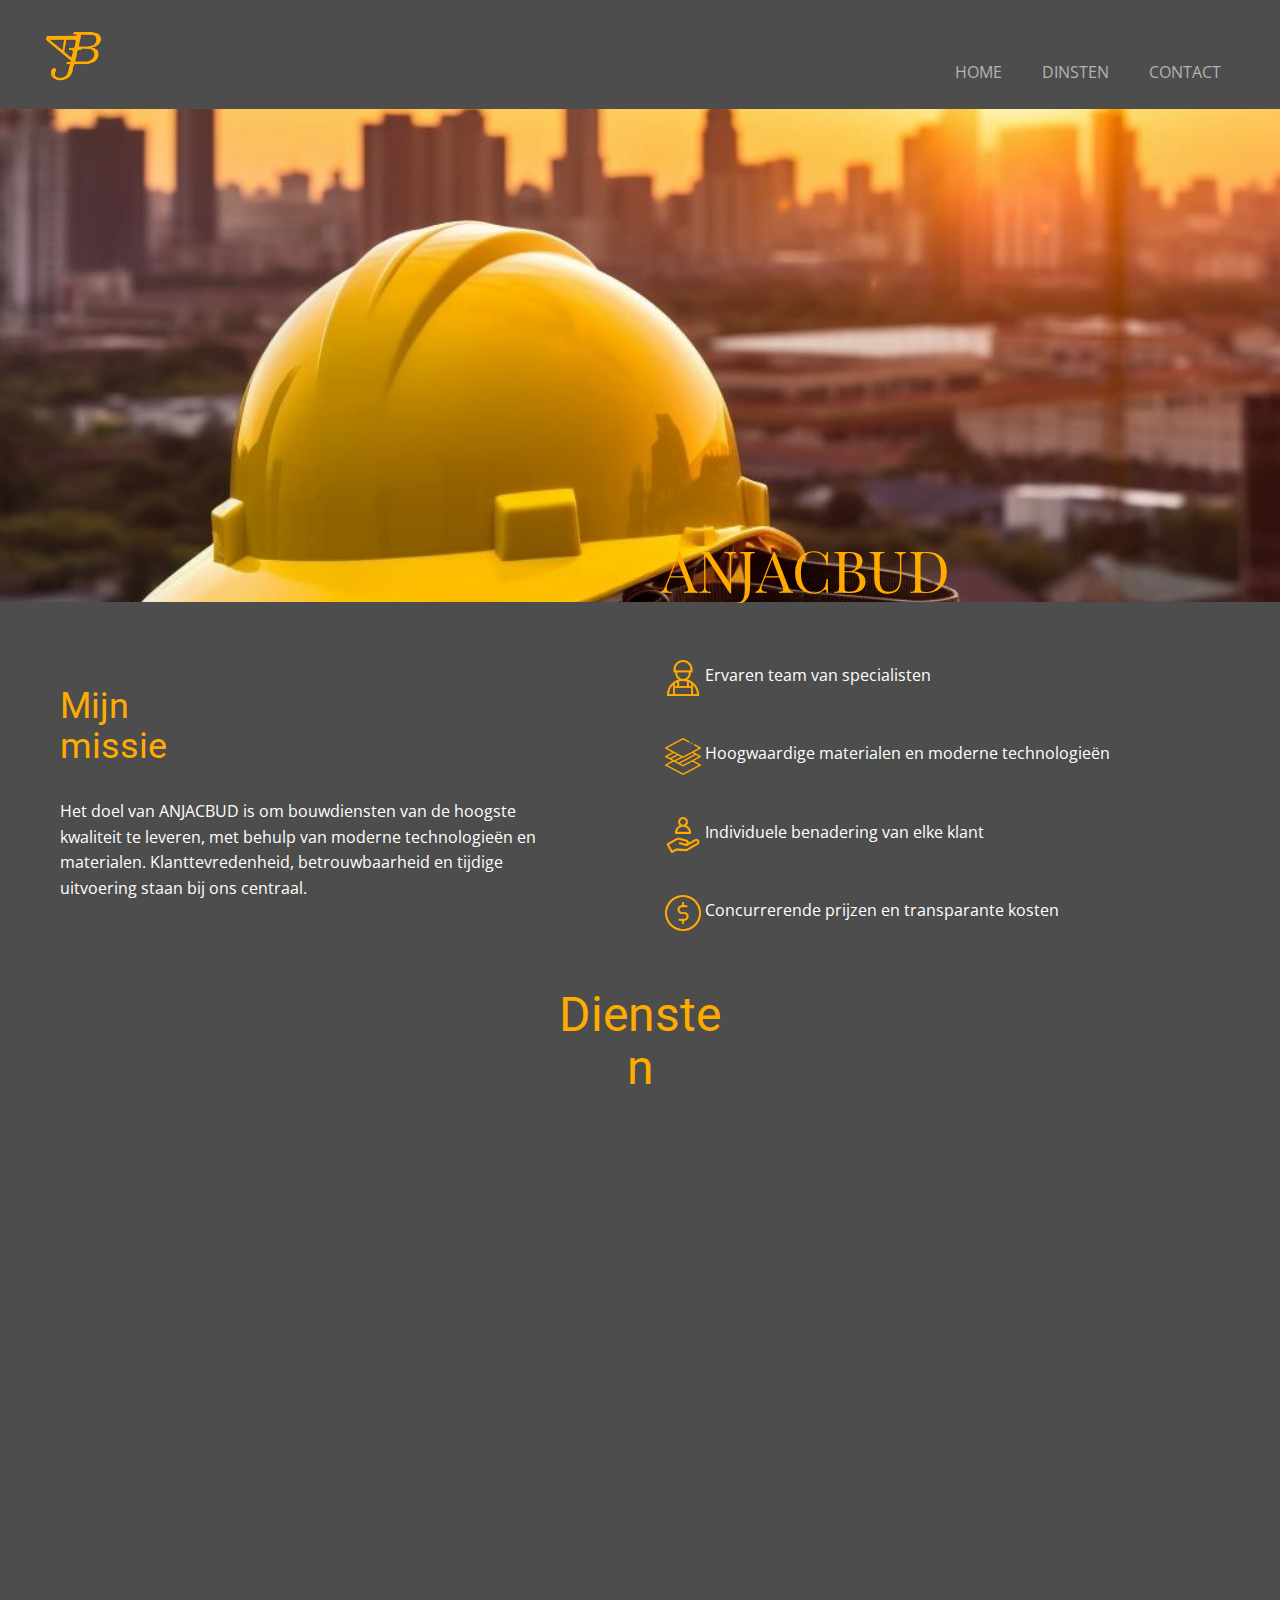
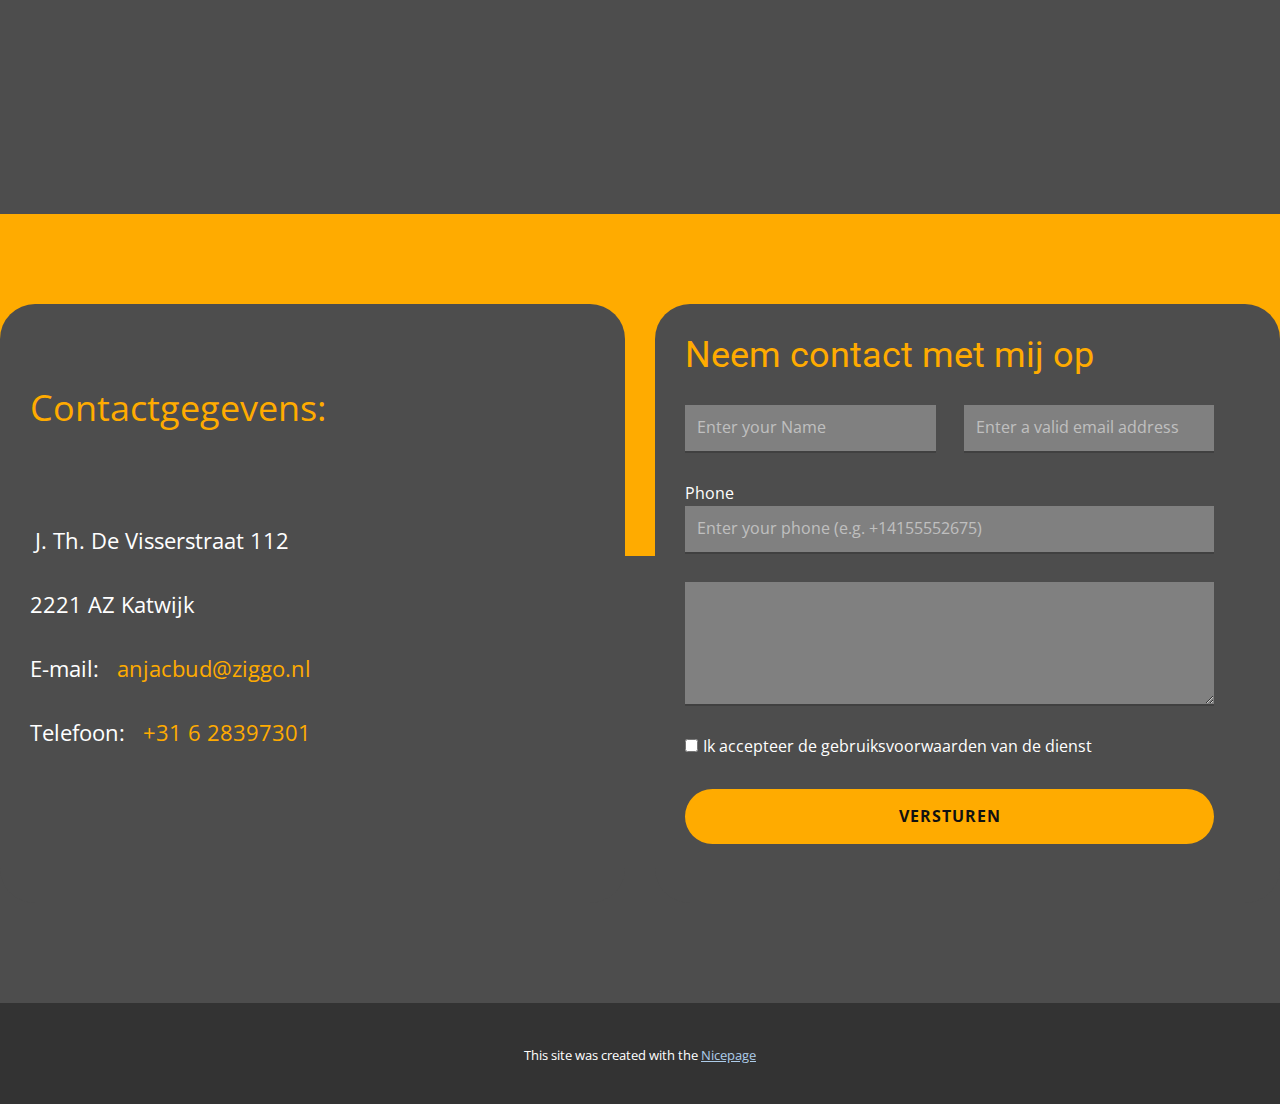
==== index.html @ 2273f3e9 "as" ====
<!DOCTYPE html>
<html style="font-size: 16px;" lang="pl"><head>
    <meta name="viewport" content="width=device-width, initial-scale=1.0">
    <meta charset="utf-8">
    <meta name="keywords" content="Usługi dekarskie wysokiej jakości, Co robimy, Nasze usługi">
    <meta name="description" content="">
    <title>ANJACBUD</title>
    <link rel="stylesheet" href="nicepage.css" media="screen">
<link rel="stylesheet" href="index.css" media="screen">
    <script class="u-script" type="text/javascript" src="jquery.js" defer=""></script>
    <script class="u-script" type="text/javascript" src="nicepage.js" defer=""></script>
    <meta name="generator" content="Nicepage 7.3.1, nicepage.com">
    <meta name="referrer" content="origin">
    
    
    
    
    
    
    <link id="u-theme-google-font" rel="stylesheet" href="https://fonts.googleapis.com/css?family=Roboto:100,100i,300,300i,400,400i,500,500i,700,700i,900,900i|Open+Sans:300,300i,400,400i,500,500i,600,600i,700,700i,800,800i">
    <link id="u-page-google-font" rel="stylesheet" href="https://fonts.googleapis.com/css?family=Playfair+Display:400,400i,500,500i,600,600i,700,700i,800,800i,900,900i">
    <script type="application/ld+json">{
		"@context": "http://schema.org",
		"@type": "Organization",
		"name": "",
		"logo": "images/logo.png"
}</script>
    <meta name="theme-color" content="#478ac9">
    <meta property="og:title" content="ANJACBUD">
    <meta property="og:type" content="website">
  <meta data-intl-tel-input-cdn-path="intlTelInput/"></head>
  <body data-home-page="ANJACBUD.html" data-home-page-title="ANJACBUD" data-path-to-root="./" data-include-products="false" class="u-body u-xl-mode" data-lang="pl"><header class="u-clearfix u-grey-70 u-header u-sticky-fe91 u-header" id="header"><div class="u-clearfix u-sheet u-valign-middle u-sheet-1">
        <a href="#" class="u-image u-logo u-image-1" data-image-width="3000" data-image-height="3000">
          <img src="images/logo.png" class="u-logo-image u-logo-image-1">
        </a>
        <nav class="u-menu u-menu-one-level u-offcanvas u-menu-1">
          <div class="menu-collapse" style="font-size: 1rem; letter-spacing: 0px;">
            <a class="u-button-style u-custom-left-right-menu-spacing u-custom-padding-bottom u-custom-text-color u-custom-text-hover-color u-custom-top-bottom-menu-spacing u-hamburger-link u-nav-link u-text-active-palette-1-base u-text-hover-palette-2-base" href="#">
              <svg class="u-svg-link" viewBox="0 0 24 24"><use xlink:href="#menu-hamburger"></use></svg>
              <svg class="u-svg-content" version="1.1" id="menu-hamburger" viewBox="0 0 16 16" x="0px" y="0px" xmlns:xlink="http://www.w3.org/1999/xlink" xmlns="http://www.w3.org/2000/svg"><g><rect y="1" width="16" height="2"></rect><rect y="7" width="16" height="2"></rect><rect y="13" width="16" height="2"></rect>
</g></svg>
            </a>
          </div>
          <div class="u-custom-menu u-nav-container">
            <ul class="u-nav u-unstyled u-nav-1"><li class="u-nav-item"><a class="u-button-style u-nav-link u-text-active-palette-1-base u-text-grey-30 u-text-hover-custom-color-3" href="./#carousel_fb2a" data-page-id="238719255" style="padding: 10px 20px;">HOME</a>
</li><li class="u-nav-item"><a class="u-button-style u-nav-link u-text-active-palette-1-base u-text-grey-30 u-text-hover-custom-color-3" href="./#sec-175a" data-page-id="238719255" style="padding: 10px 20px;">DINSTEN</a>
</li><li class="u-nav-item"><a class="u-button-style u-nav-link u-text-active-palette-1-base u-text-grey-30 u-text-hover-custom-color-3" href="./#sec-b103" data-page-id="238719255" style="padding: 10px 20px;">CONTACT</a>
</li></ul>
          </div>
          <div class="u-custom-menu u-nav-container-collapse">
            <div class="u-black u-container-style u-inner-container-layout u-opacity u-opacity-95 u-sidenav">
              <div class="u-inner-container-layout u-sidenav-overflow">
                <div class="u-menu-close"></div>
                <ul class="u-align-center u-nav u-popupmenu-items u-unstyled u-nav-2"><li class="u-nav-item"><a class="u-button-style u-nav-link" href="./#carousel_fb2a" data-page-id="238719255">HOME</a>
</li><li class="u-nav-item"><a class="u-button-style u-nav-link" href="./#sec-175a" data-page-id="238719255">DINSTEN</a>
</li><li class="u-nav-item"><a class="u-button-style u-nav-link" href="./#sec-b103" data-page-id="238719255">CONTACT</a>
</li></ul>
              </div>
            </div>
            <div class="u-black u-menu-overlay u-opacity u-opacity-70"></div>
          </div>
        </nav>
      </div></header>
    <section class="u-clearfix u-grey-70 u-section-1" id="carousel_fb2a">
      <img class="u-expanded-width u-image u-image-1" src="images/zroznicowane-budownictwo-grafika.jpg" data-image-width="1024" data-image-height="769">
      <h2 class="u-align-center u-custom-font u-font-playfair-display u-text u-text-custom-color-3 u-text-1"> &nbsp; &nbsp; &nbsp; &nbsp; &nbsp; &nbsp; &nbsp; &nbsp; &nbsp; ANJACBUD</h2>
    </section>
    <section class="u-clearfix u-container-align-center u-section-2" id="block-1">
      <div class="data-layout-selected u-clearfix u-expanded-width u-gutter-0 u-layout-wrap u-layout-wrap-1">
        <div class="u-layout" style="">
          <div class="u-layout-row" style="">
            <div class="u-align-left u-container-align-left u-container-style u-layout-cell u-left-cell u-shading u-size-30 u-size-xs-60 u-layout-cell-1" src="" data-image-width="1080" data-image-height="1080">
              <div class="u-container-layout u-container-layout-1" src="">
                <h2 class="u-align-left u-text u-text-custom-color-3 u-text-1"> Mijn missie</h2>
                <p class="u-align-left u-text u-text-2"> Het doel van ANJACBUD is om bouwdiensten van de hoogste kwaliteit te 
leveren, met behulp van moderne technologieën en materialen. 
Klanttevredenheid, betrouwbaarheid en tijdige uitvoering staan bij ons 
centraal.</p>
              </div>
            </div>
            <div class="u-align-left u-container-style u-grey-70 u-layout-cell u-right-cell u-size-30 u-size-xs-60 u-layout-cell-2">
              <div class="u-container-layout u-container-layout-2">
                <p class="u-text u-text-default u-text-3">
                  <span class="u-file-icon u-icon u-text-custom-color-3 u-icon-1"><img src="images/2551773-bd608d0e.png" alt=""></span>&nbsp;​Ervaren team van specialisten
                </p>
                <p class="u-text u-text-4">
                  <span class="u-file-icon u-icon u-text-custom-color-3 u-icon-2"><img src="images/2708071-45fb0683.png" alt=""></span>&nbsp;​​Hoogwaardige materialen en moderne technologieën
                </p>
                <p class="u-text u-text-5">
                  <span class="u-file-icon u-icon u-text-custom-color-3 u-icon-3"><img src="images/2583122-621d6e26.png" alt=""></span>&nbsp;​​​Individuele benadering van elke klant
                </p>
                <p class="u-text u-text-6">
                  <span class="u-file-icon u-icon u-text-custom-color-3 u-icon-4"><img src="images/985698-8787b1f6.png" alt=""></span>&nbsp;​​​Concurrerende prijzen en transparante kosten
                </p>
              </div>
            </div>
          </div>
        </div>
      </div>
    </section>
    <section class="u-align-center u-clearfix u-container-align-center u-grey-70 u-section-3" id="sec-175a">
      <div class="u-clearfix u-sheet u-sheet-1">
        <h2 class="u-align-center u-text u-text-custom-color-3 u-text-1">Diensten</h2>
        <div class="u-expanded-width u-list u-list-1">
          <div class="u-repeater u-repeater-1">
            <div class="u-container-style u-image u-image-round u-list-item u-radius u-repeater-item u-shading u-image-1" data-image-width="1280" data-image-height="848" data-animation-name="customAnimationIn" data-animation-duration="1500" data-animation-delay="500">
              <div class="u-container-layout u-similar-container u-valign-bottom u-container-layout-1">
                <h5 class="u-align-center u-text u-text-body-alt-color u-text-2"> Renovatie en restauratie</h5>
              </div>
            </div>
            <div class="u-container-style u-image u-image-round u-list-item u-radius u-repeater-item u-shading u-shape-rectangle u-image-2" data-image-width="1280" data-image-height="853" data-animation-name="customAnimationIn" data-animation-duration="1500" data-animation-delay="500">
              <div class="u-container-layout u-similar-container u-valign-bottom u-container-layout-2">
                <h5 class="u-align-center u-text u-text-body-alt-color u-text-3">Elektra </h5>
              </div>
            </div>
            <div class="u-container-style u-image u-image-round u-list-item u-radius u-repeater-item u-shading u-shape-rectangle u-image-3" data-image-width="1280" data-image-height="853" data-animation-name="customAnimationIn" data-animation-duration="1500" data-animation-delay="500">
              <div class="u-container-layout u-similar-container u-valign-bottom u-container-layout-3">
                <h5 class="u-align-center u-text u-text-body-alt-color u-text-4"> Loodgieterswerk</h5>
              </div>
            </div>
            <div class="u-container-style u-image u-image-round u-list-item u-radius u-repeater-item u-shading u-shape-rectangle u-image-4" data-image-width="740" data-image-height="1110" data-animation-name="customAnimationIn" data-animation-duration="1500" data-animation-delay="500">
              <div class="u-container-layout u-similar-container u-valign-bottom u-container-layout-4">
                <h5 class="u-align-center u-text u-text-body-alt-color u-text-5">Dakwerken</h5>
              </div>
            </div>
            <div class="u-container-style u-image u-image-round u-list-item u-radius u-repeater-item u-shading u-shape-rectangle u-image-5" data-image-width="1280" data-image-height="853" data-animation-name="customAnimationIn" data-animation-duration="1500" data-animation-delay="500">
              <div class="u-container-layout u-similar-container u-valign-bottom u-container-layout-5">
                <h5 class="u-align-center u-text u-text-body-alt-color u-text-6">Interieurafwerking </h5>
              </div>
            </div>
            <div class="u-container-style u-image u-image-round u-list-item u-radius u-repeater-item u-shading u-shape-rectangle u-image-6" data-image-width="1280" data-image-height="720" data-animation-name="customAnimationIn" data-animation-duration="1500" data-animation-delay="500">
              <div class="u-container-layout u-similar-container u-valign-bottom u-container-layout-6">
                <h5 class="u-align-center u-text u-text-body-alt-color u-text-7"> Meubelmontage<br>
                </h5>
              </div>
            </div>
            <div class="u-container-style u-image u-image-round u-list-item u-radius u-repeater-item u-shading u-shape-rectangle u-image-7" data-image-width="1280" data-image-height="1242" data-animation-name="customAnimationIn" data-animation-duration="1500" data-animation-delay="500">
              <div class="u-container-layout u-similar-container u-valign-bottom u-container-layout-7">
                <h5 class="u-align-center u-text u-text-body-alt-color u-text-8">Schilderwerk<br>
                </h5>
              </div>
            </div>
            <div class="u-container-style u-image u-image-round u-list-item u-radius u-repeater-item u-shading u-shape-rectangle u-image-8" data-image-width="1280" data-image-height="852" data-animation-name="customAnimationIn" data-animation-duration="1500" data-animation-delay="500">
              <div class="u-container-layout u-similar-container u-valign-bottom u-container-layout-8">
                <h5 class="u-align-center u-text u-text-body-alt-color u-text-9">Vloeren leggen</h5>
              </div>
            </div>
          </div>
        </div>
      </div>
    </section>
    <section class="u-clearfix u-grey-70 u-section-4" id="sec-b103" data-image-width="1500" data-image-height="1071">
      <div class="u-custom-color-3 u-expanded-width u-radius u-shape u-shape-round u-shape-1"></div>
      <div class="data-layout-selected u-clearfix u-expanded-width u-gutter-30 u-layout-wrap u-layout-wrap-1">
        <div class="u-layout">
          <div class="u-layout-row">
            <div class="u-align-left u-container-align-left u-container-style u-grey-70 u-layout-cell u-radius u-shape-round u-size-30 u-layout-cell-1">
              <div class="u-container-layout u-valign-bottom u-container-layout-1">
                <div class="u-expanded-width u-layout-grid u-list u-list-1">
                  <div class="u-repeater u-repeater-1">
                    <div class="u-container-align-left u-container-style u-list-item u-repeater-item">
                      <div class="u-container-layout u-similar-container u-container-layout-2">
                        <p class="u-align-left u-text u-text-default u-text-1">
                          <span style="font-size: 2.25rem;" class="u-text-custom-color-3">Contactgegevens:</span>
                          <br>
                          <br>
                          <br>
                          <br>&nbsp;<span style="font-size: 1.375rem;">J. Th. De Visserstraat 112</span>
                          <br>
                          <br>
                          <span style="font-size: 1.375rem;">2221 AZ Katwijk<br>
                          </span>
                          <br>
                          <span style="font-size: 1.375rem;">E-mail:&nbsp; &nbsp;<a href="mailto:anjacbud@ziggo.nl" class="u-active-none u-border-none u-btn u-button-link u-button-style u-hover-none u-none u-text-custom-color-3 u-btn-1">anjacbud@ziggo.nl</a>
                            <br>
                          </span>
                          <br>
                          <span style="font-size: 1.375rem;">Telefoon:&nbsp; &nbsp;<a href="tel:+31628397301" class="u-active-none u-border-none u-btn u-button-link u-button-style u-hover-none u-none u-text-custom-color-3 u-btn-2">+31 6 28397301</a>
                          </span>
                        </p>
                      </div>
                    </div>
                  </div>
                </div>
              </div>
            </div>
            <div class="u-align-center u-container-align-center u-container-style u-grey-70 u-layout-cell u-radius u-shape-round u-size-30 u-layout-cell-2">
              <div class="u-container-layout u-valign-top u-container-layout-3">
                <div class="u-align-left u-form u-form-1">
                  <form action="https://forms.nicepagesrv.com/v2/form/process" class="u-clearfix u-form-spacing-28 u-form-vertical u-inner-form" style="padding: 0px;" source="email" name="form">
                    <h3 class="u-form-group u-form-text u-text u-text-custom-color-3 u-text-2">Neem contact met mij op<br>
                    </h3>
                    <div class="u-form-group u-form-name u-form-partition-factor-2">
                      <label for="name-5a14" class="u-form-control-hidden u-label">Name</label>
                      <input type="text" placeholder="Enter your Name" id="name-5a14" name="name" class="u-border-2 u-border-grey-75 u-border-no-left u-border-no-right u-border-no-top u-grey-50 u-input u-input-rectangle" required="">
                    </div>
                    <div class="u-form-email u-form-group u-form-partition-factor-2">
                      <label for="email-5a14" class="u-form-control-hidden u-label">Email</label>
                      <input type="email" placeholder="Enter a valid email address" id="email-5a14" name="email" class="u-border-2 u-border-grey-75 u-border-no-left u-border-no-right u-border-no-top u-grey-50 u-input u-input-rectangle" required="">
                    </div>
                    <div class="u-form-group u-form-phone u-form-group-4">
                      <label for="phone-838e" class="u-label">Phone</label>
                      <input type="tel" pattern="\+?\d{0,3}[\s\(\-]?([0-9]{2,3})[\s\)\-]?([\s\-]?)([0-9]{3})[\s\-]?([0-9]{2})[\s\-]?([0-9]{2})" placeholder="Enter your phone (e.g. +14155552675)" id="phone-838e" name="phone" class="u-border-2 u-border-grey-75 u-border-no-left u-border-no-right u-border-no-top u-grey-50 u-input u-input-rectangle" required="">
                    </div>
                    <div class="u-form-group u-form-message">
                      <label for="message-5a14" class="u-form-control-hidden u-label">Message</label>
                      <textarea placeholder="" rows="4" cols="50" id="message-5a14" name="message" class="u-border-2 u-border-grey-75 u-border-no-left u-border-no-right u-border-no-top u-grey-50 u-input u-input-rectangle" required=""></textarea>
                    </div>
                    <div class="u-form-agree u-form-group">
                      <label class="u-block-cec7-45 u-field-label" style=""></label>
                      <input type="checkbox" id="agree-5f06" name="agree" class="u-agree-checkbox u-field-input" required="">
                      <label for="agree-5f06" class="u-agree-label u-field-label"> Ik accepteer de gebruiksvoorwaarden van de dienst</label>
                    </div>
                    <div class="u-align-left u-form-group u-form-submit">
                      <a href="#" class="u-active-black u-border-none u-btn u-btn-round u-btn-submit u-button-style u-custom-color-3 u-hover-black u-radius-50 u-btn-3">VERSTUREN</a>
                      <input type="submit" value="submit" class="u-form-control-hidden">
                    </div>
                    <div class="u-form-send-message u-form-send-success"> Thank you! Your message has been sent. </div>
                    <div class="u-form-send-error u-form-send-message"> Unable to send your message. Please fix errors then try again. </div>
                    <input type="hidden" value="" name="recaptchaResponse">
                    <input type="hidden" name="formServices" value="780dc9bf-46a3-271b-ef48-1242c1e20883">
                  </form>
                </div>
              </div>
            </div>
          </div>
        </div>
      </div>
    </section>
    
    
    
    
    <section class="u-backlink u-clearfix u-grey-80">
      <p class="u-text">
        <span>This site was created with the </span>
        <a class="u-link" href="https://nicepage.com/" target="_blank" rel="nofollow">
          <span>Nicepage</span>
        </a>
      </p>
    </section>
  
</body></html>
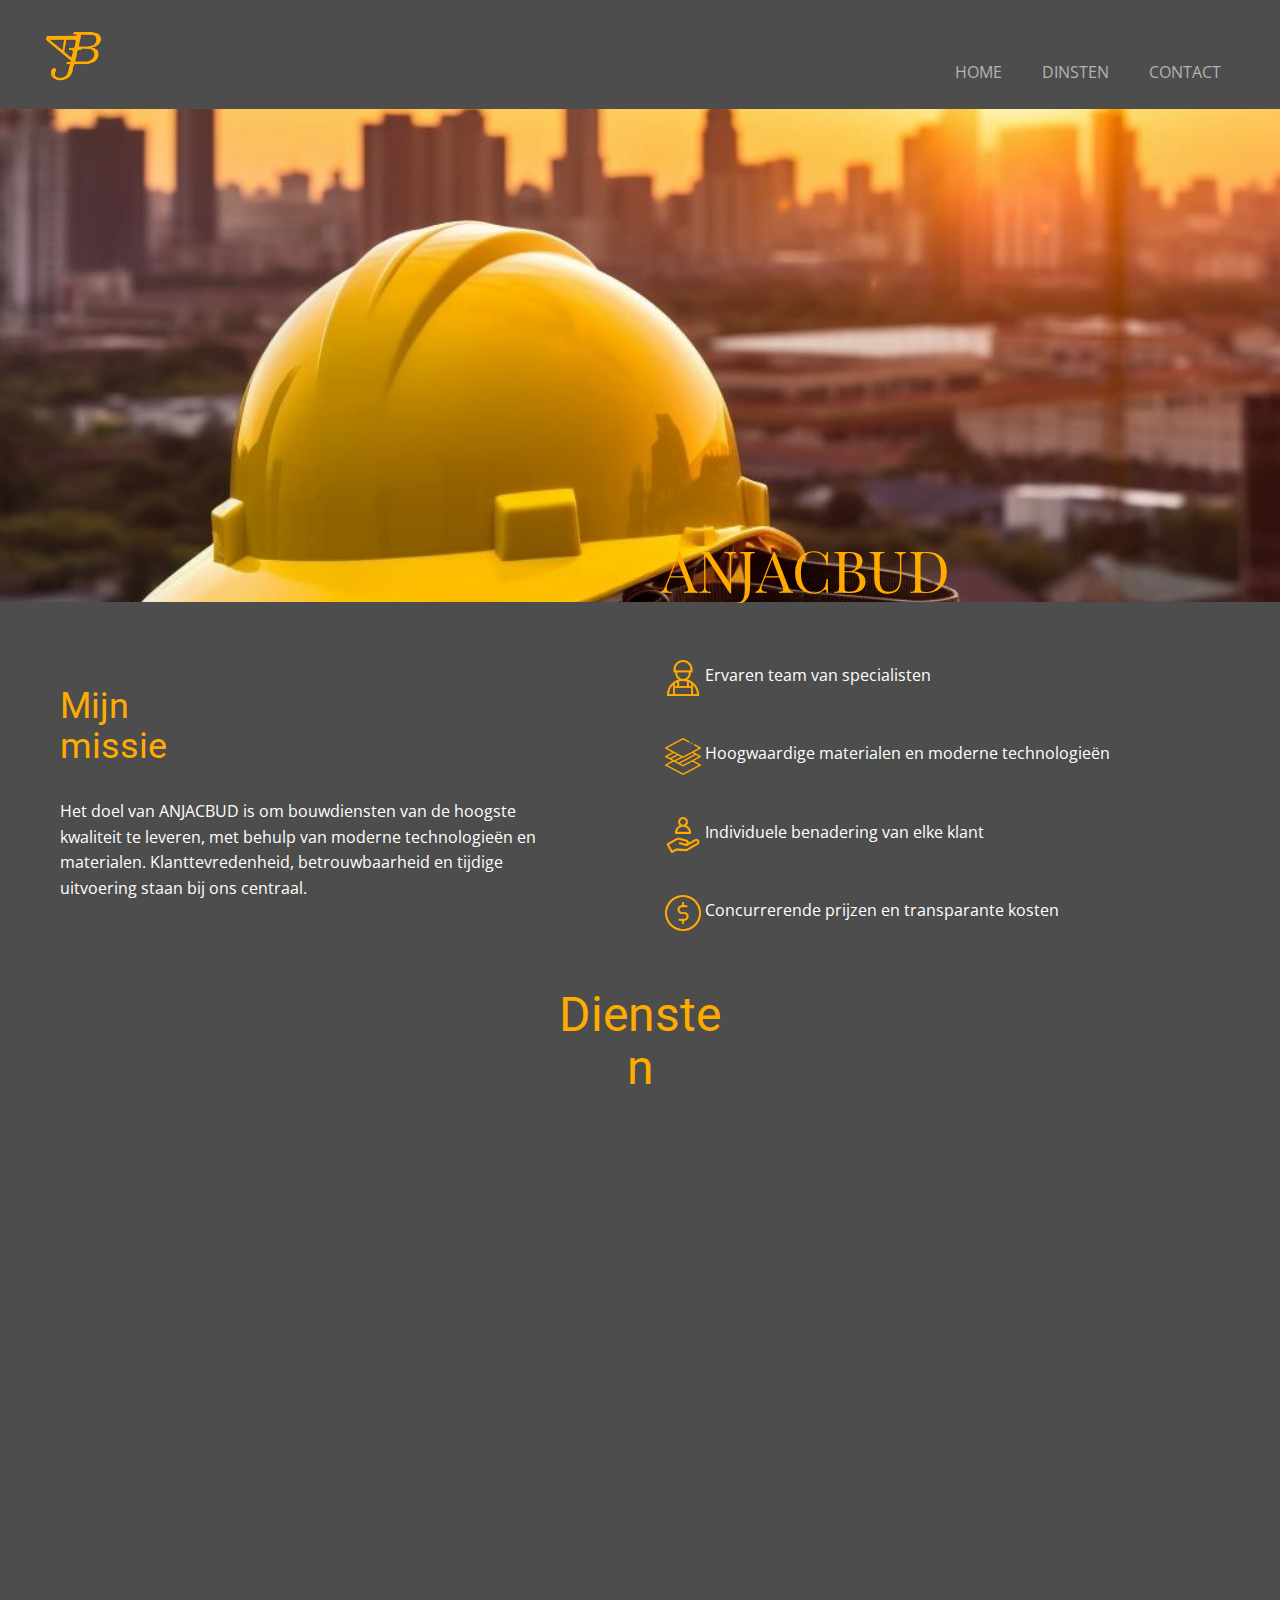
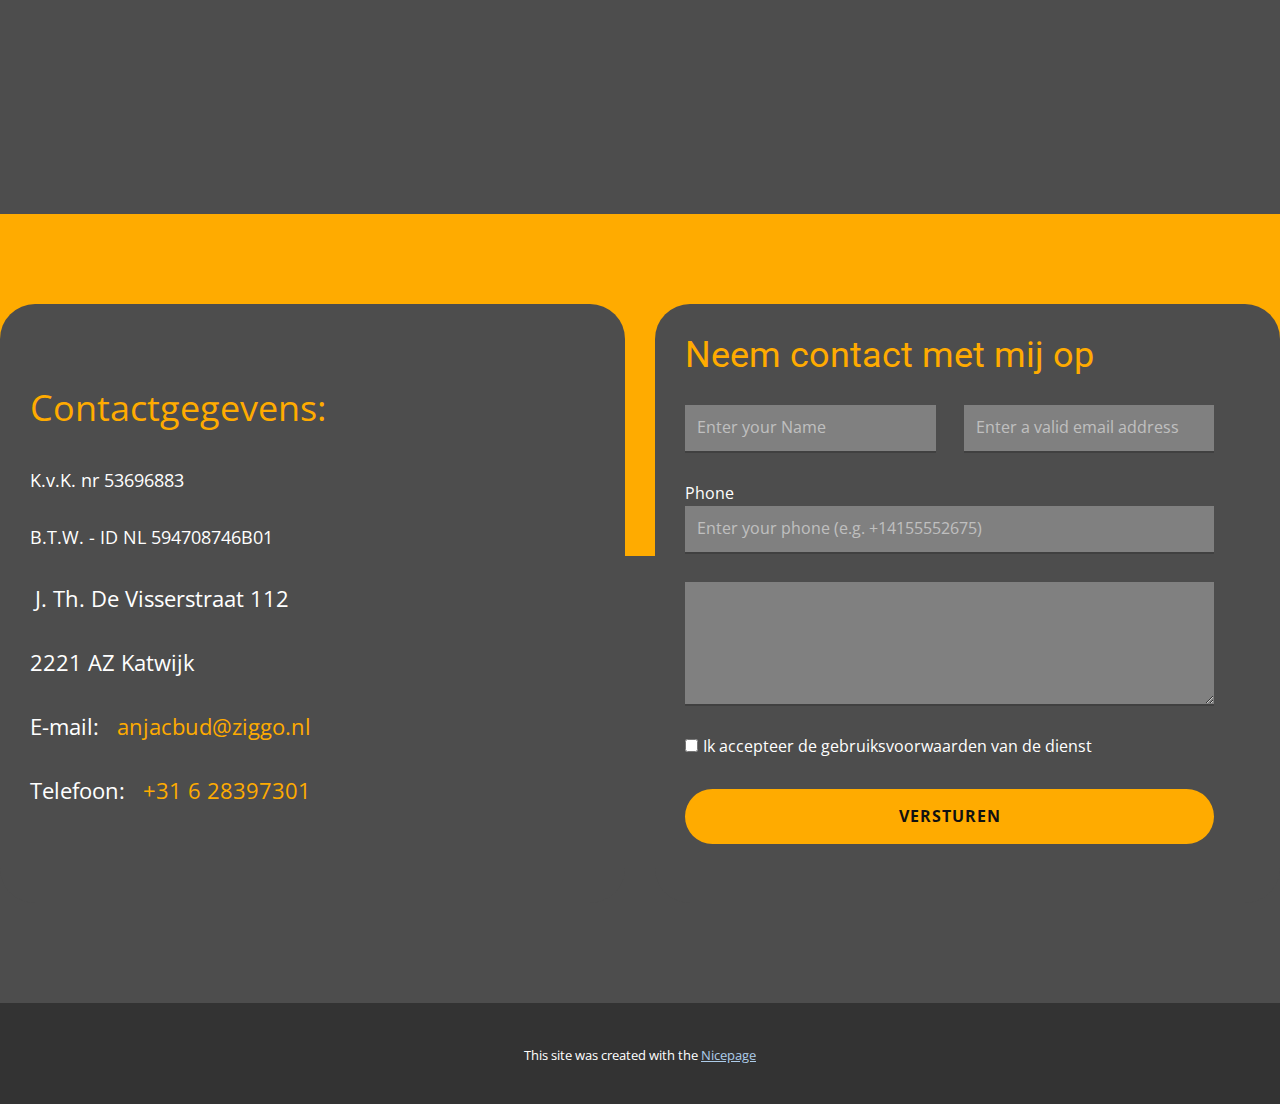
==== commit 22c2a8f3: "ss" ====
--- a/index.html
+++ b/index.html
@@ -163,8 +163,9 @@
                         <p class="u-align-left u-text u-text-default u-text-1">
                           <span style="font-size: 2.25rem;" class="u-text-custom-color-3">Contactgegevens:</span>
                           <br>
-                          <br>
-                          <br>
+                          <br> K.v.K. nr 53696883&nbsp;<br>
+                          <br>B.T.W. - ID 
+NL 594708746B01<br>
                           <br>&nbsp;<span style="font-size: 1.375rem;">J. Th. De Visserstraat 112</span>
                           <br>
                           <br>
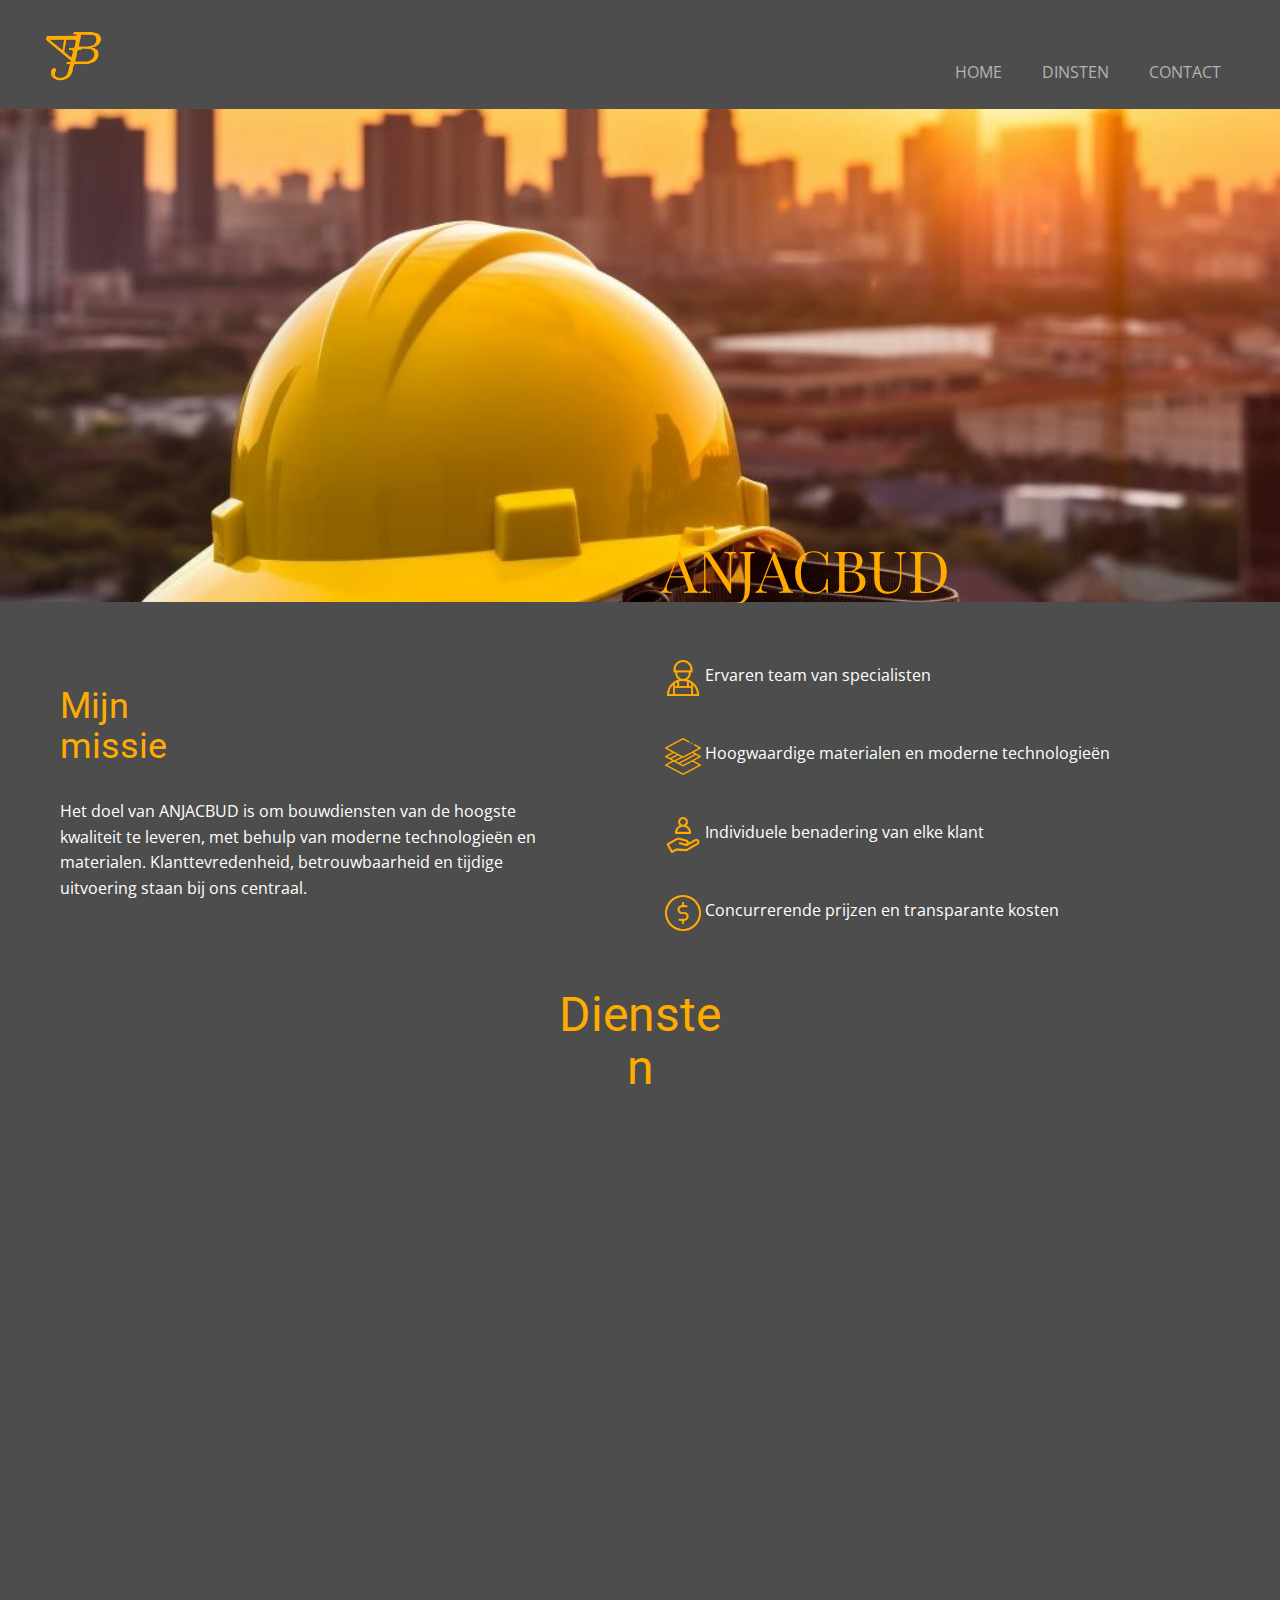
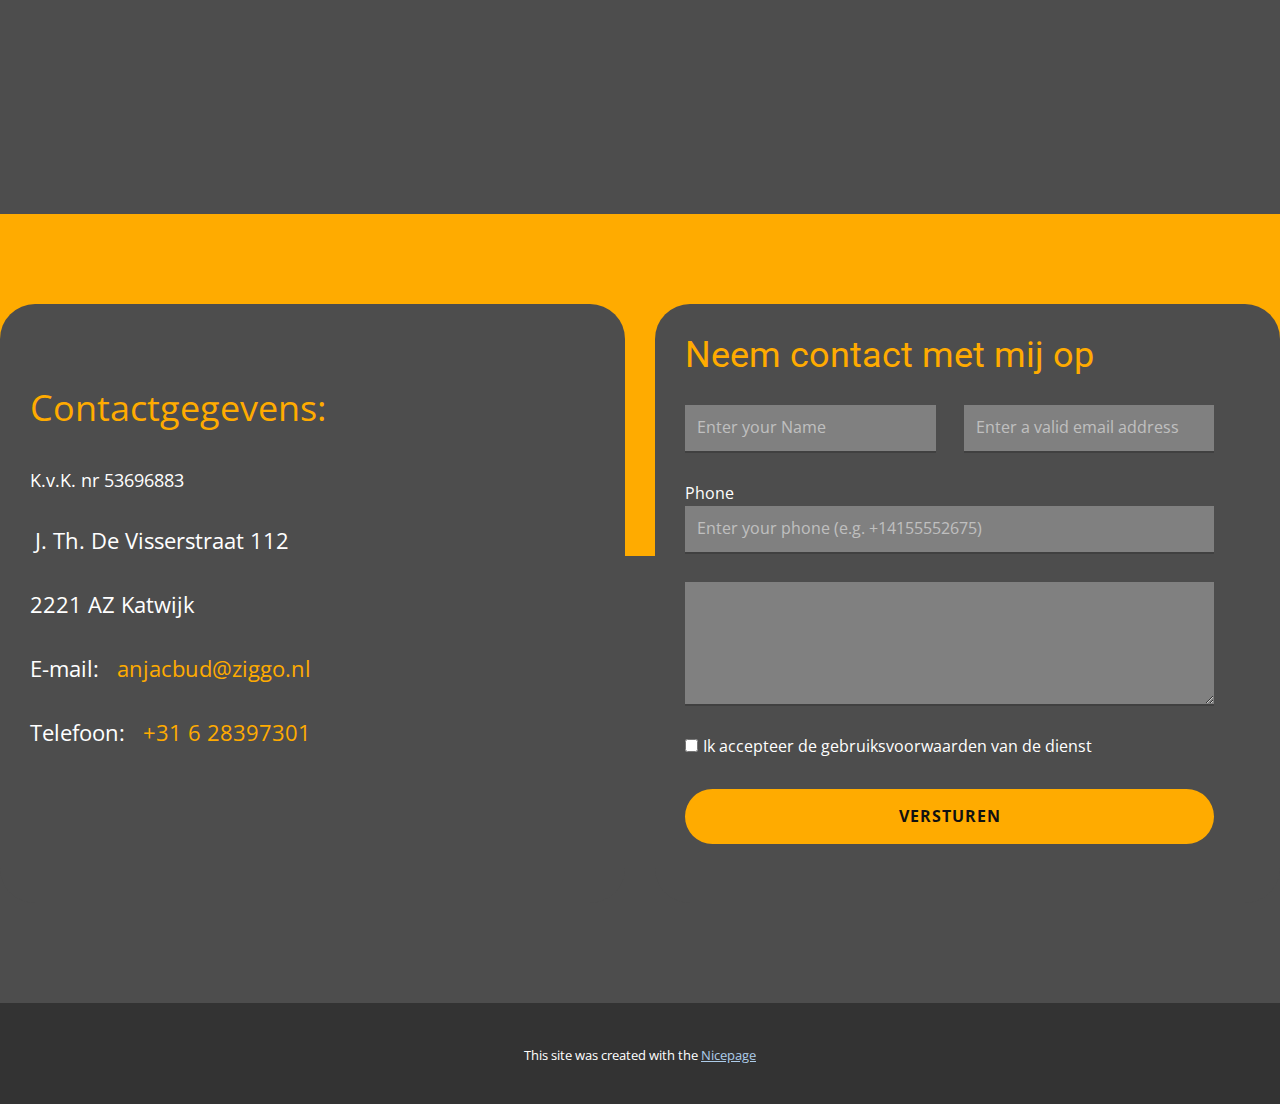
==== commit 3b409455: "asa" ====
--- a/index.html
+++ b/index.html
@@ -164,8 +164,6 @@
                           <span style="font-size: 2.25rem;" class="u-text-custom-color-3">Contactgegevens:</span>
                           <br>
                           <br> K.v.K. nr 53696883&nbsp;<br>
-                          <br>B.T.W. - ID 
-NL 594708746B01<br>
                           <br>&nbsp;<span style="font-size: 1.375rem;">J. Th. De Visserstraat 112</span>
                           <br>
                           <br>
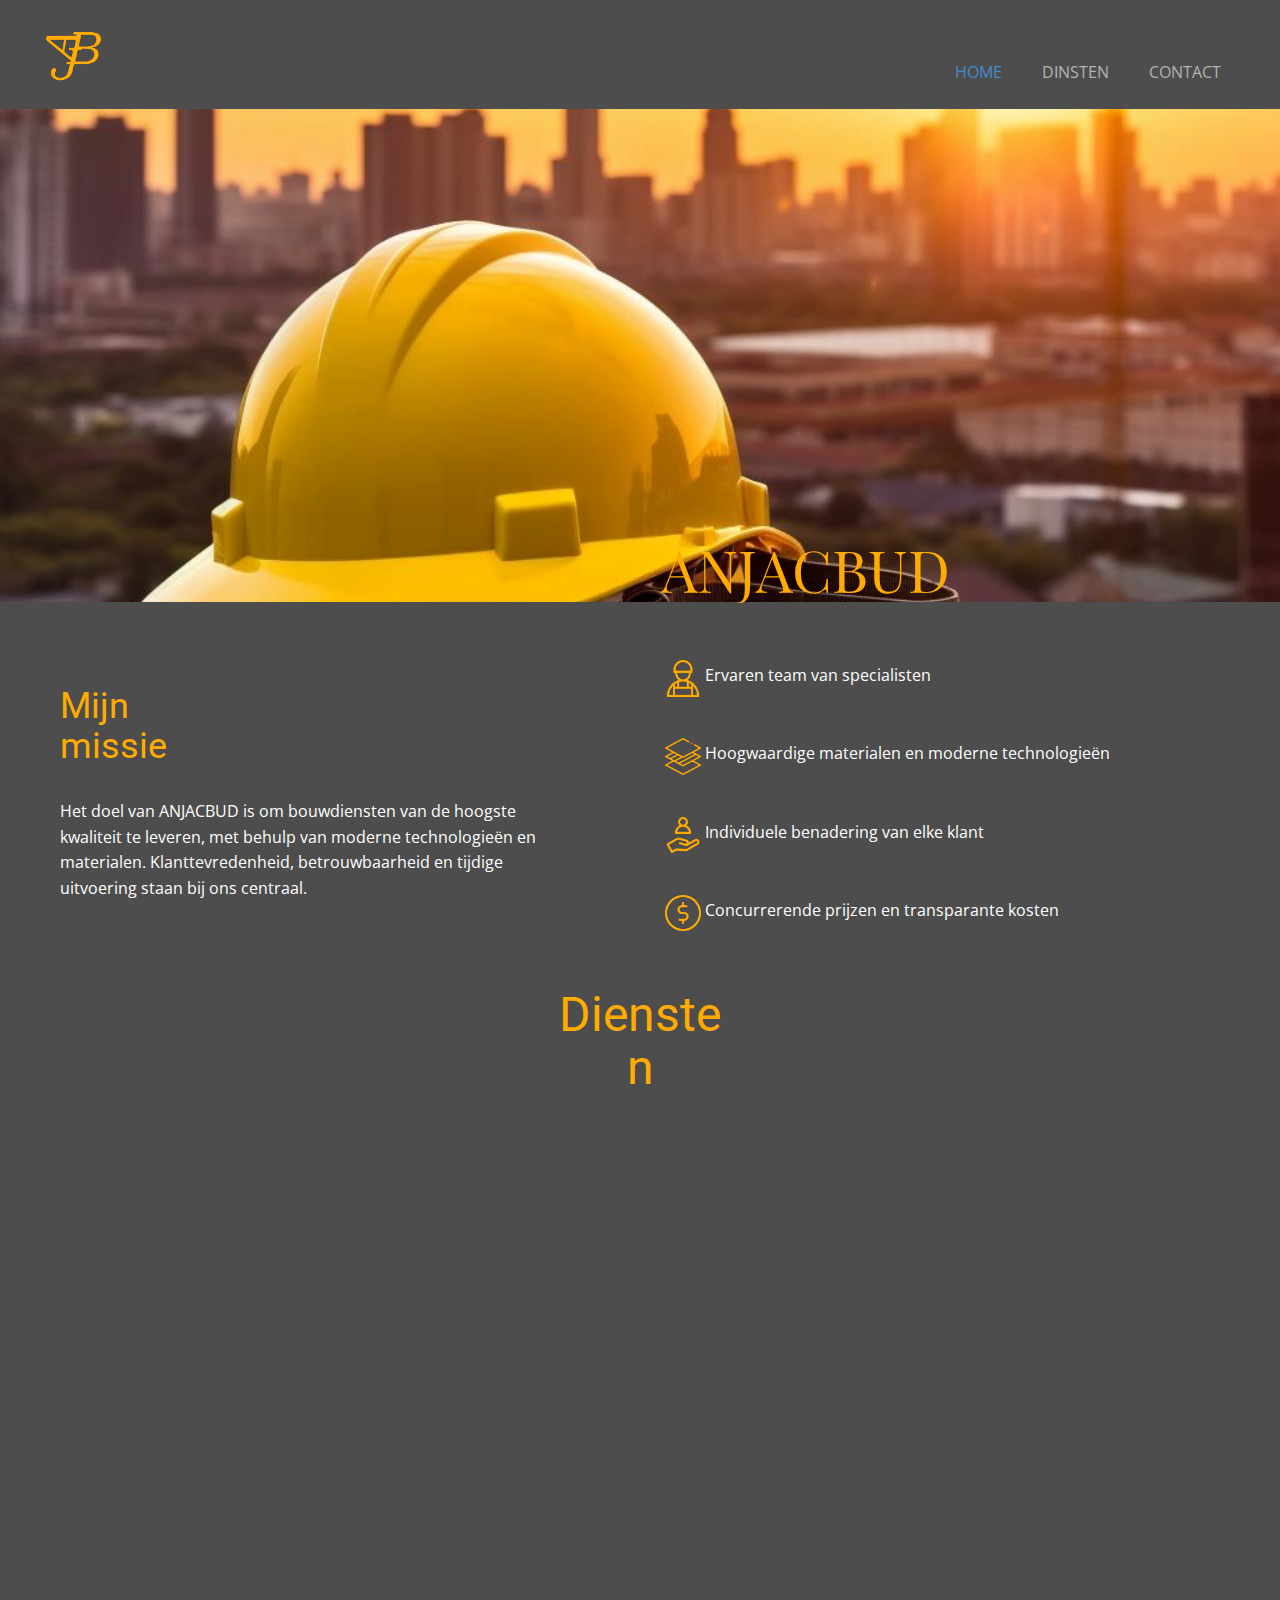
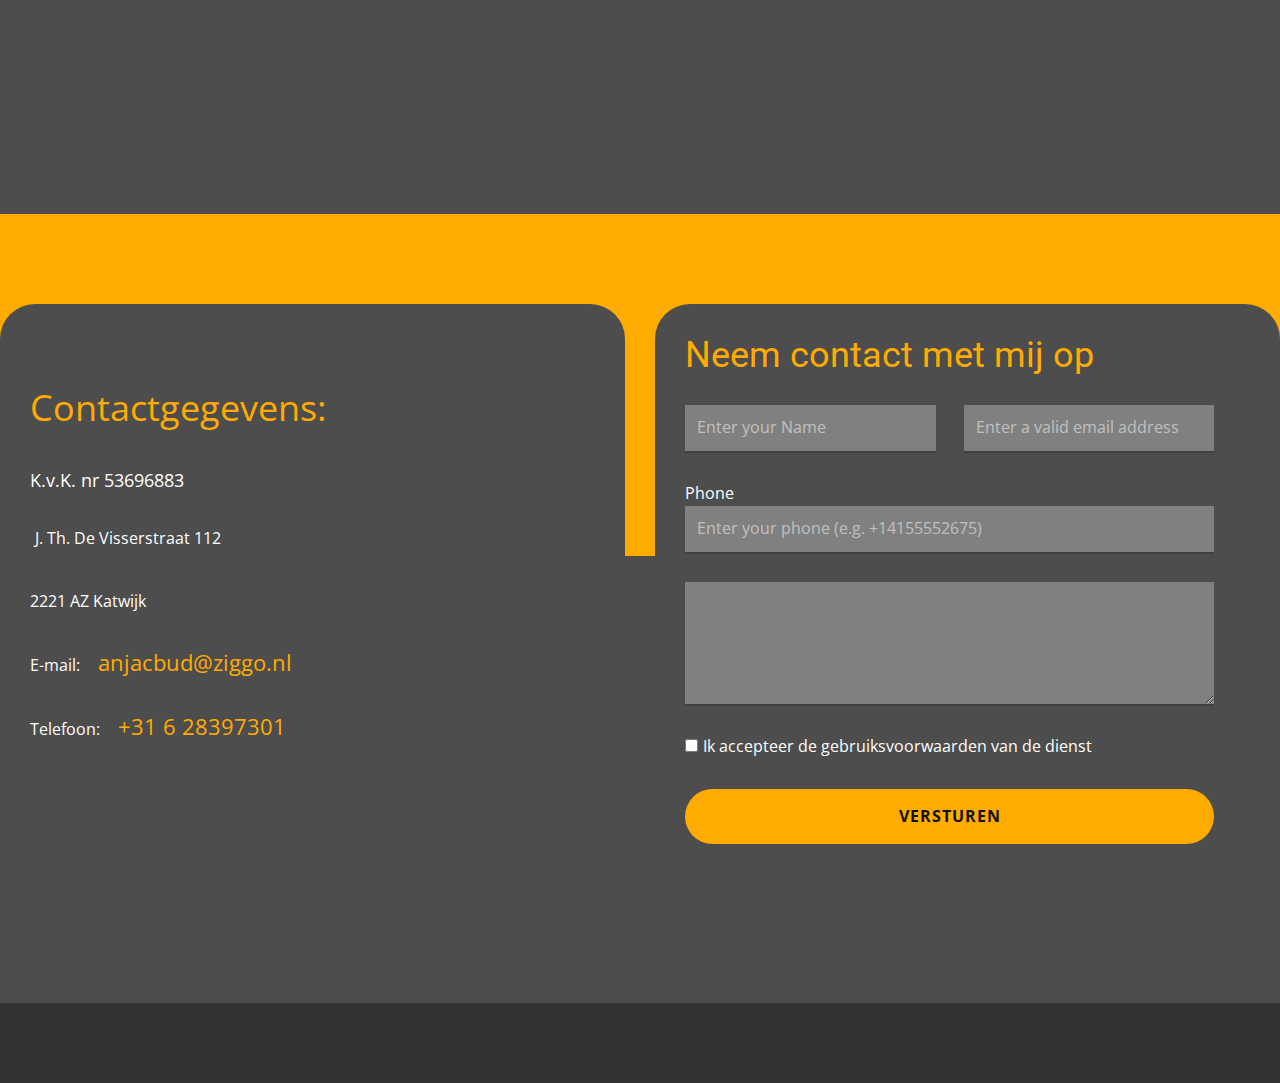
==== commit d232db26: "as" ====
--- a/index.html
+++ b/index.html
@@ -29,7 +29,7 @@
     <meta property="og:title" content="ANJACBUD">
     <meta property="og:type" content="website">
   <meta data-intl-tel-input-cdn-path="intlTelInput/"></head>
-  <body data-home-page="ANJACBUD.html" data-home-page-title="ANJACBUD" data-path-to-root="./" data-include-products="false" class="u-body u-xl-mode" data-lang="pl"><header class="u-clearfix u-grey-70 u-header u-sticky-fe91 u-header" id="header"><div class="u-clearfix u-sheet u-valign-middle u-sheet-1">
+  <body data-home-page="ANJACBUD.html" data-home-page-title="ANJACBUD" data-path-to-root="./" data-include-products="false" class="u-body u-xl-mode" data-lang="pl"><header class="u-clearfix u-grey-70 u-header u-sticky u-header" id="header"><div class="u-clearfix u-sheet u-valign-middle u-sheet-1">
         <a href="#" class="u-image u-logo u-image-1" data-image-width="3000" data-image-height="3000">
           <img src="images/logo.png" class="u-logo-image u-logo-image-1">
         </a>
@@ -78,7 +78,7 @@
 centraal.</p>
               </div>
             </div>
-            <div class="u-align-left u-container-style u-grey-70 u-layout-cell u-right-cell u-size-30 u-size-xs-60 u-layout-cell-2">
+            <div class="u-align-left u-container-align-left u-container-style u-grey-70 u-layout-cell u-right-cell u-size-30 u-size-xs-60 u-layout-cell-2">
               <div class="u-container-layout u-container-layout-2">
                 <p class="u-text u-text-default u-text-3">
                   <span class="u-file-icon u-icon u-text-custom-color-3 u-icon-1"><img src="images/2551773-bd608d0e.png" alt=""></span>&nbsp;​Ervaren team van specialisten
@@ -155,7 +155,7 @@
         <div class="u-layout">
           <div class="u-layout-row">
             <div class="u-align-left u-container-align-left u-container-style u-grey-70 u-layout-cell u-radius u-shape-round u-size-30 u-layout-cell-1">
-              <div class="u-container-layout u-valign-bottom u-container-layout-1">
+              <div class="u-container-layout u-valign-bottom-lg u-valign-bottom-md u-valign-bottom-sm u-valign-bottom-xl u-container-layout-1">
                 <div class="u-expanded-width u-layout-grid u-list u-list-1">
                   <div class="u-repeater u-repeater-1">
                     <div class="u-container-align-left u-container-style u-list-item u-repeater-item">
@@ -164,17 +164,21 @@
                           <span style="font-size: 2.25rem;" class="u-text-custom-color-3">Contactgegevens:</span>
                           <br>
                           <br> K.v.K. nr 53696883&nbsp;<br>
-                          <br>&nbsp;<span style="font-size: 1.375rem;">J. Th. De Visserstraat 112</span>
-                          <br>
-                          <br>
-                          <span style="font-size: 1.375rem;">2221 AZ Katwijk<br>
-                          </span>
-                          <br>
-                          <span style="font-size: 1.375rem;">E-mail:&nbsp; &nbsp;<a href="mailto:anjacbud@ziggo.nl" class="u-active-none u-border-none u-btn u-button-link u-button-style u-hover-none u-none u-text-custom-color-3 u-btn-1">anjacbud@ziggo.nl</a>
+                          <br>&nbsp;<span style="font-size: 1rem;">J. ​​Th. De Visserstraat 112</span>
+                          <br>
+                          <br>
+                          <span style="font-size: 1.375rem;">
+                            <span style="font-size: 1rem;">2221 AZ Katwijk</span>
                             <br>
                           </span>
                           <br>
-                          <span style="font-size: 1.375rem;">Telefoon:&nbsp; &nbsp;<a href="tel:+31628397301" class="u-active-none u-border-none u-btn u-button-link u-button-style u-hover-none u-none u-text-custom-color-3 u-btn-2">+31 6 28397301</a>
+                          <span style="font-size: 1.375rem;">
+                            <span style="font-size: 1rem;">E-mail:</span>&nbsp; &nbsp;<a href="mailto:anjacbud@ziggo.nl" class="u-active-none u-border-none u-btn u-button-link u-button-style u-hover-none u-none u-text-custom-color-3 u-btn-1">anjacbud@ziggo.nl</a>
+                            <br>
+                          </span>
+                          <br>
+                          <span style="font-size: 1.375rem;">
+                            <span style="font-size: 1rem;">Telefoon:</span>&nbsp; &nbsp;<a href="tel:+31628397301" class="u-active-none u-border-none u-btn u-button-link u-button-style u-hover-none u-none u-text-custom-color-3 u-btn-2">+31 6 28397301</a>
                           </span>
                         </p>
                       </div>
@@ -232,9 +236,7 @@
     
     <section class="u-backlink u-clearfix u-grey-80">
       <p class="u-text">
-        <span>This site was created with the </span>
-        <a class="u-link" href="https://nicepage.com/" target="_blank" rel="nofollow">
-          <span>Nicepage</span>
+
         </a>
       </p>
     </section>
--- a/nicepage.css
+++ b/nicepage.css
@@ -45083,6 +45083,7 @@
 
 .u-header .u-nav-1 {
   font-size: 1rem;
+  letter-spacing: normal;
 }
 
 .u-header .u-nav-2 {
@@ -45099,10 +45100,6 @@
     margin-top: -54px;
     margin-right: -1px;
   }
-
-  .u-header .u-nav-1 {
-    letter-spacing: normal;
-  }
 }
 
 
--- a/index.css
+++ b/index.css
@@ -654,10 +654,18 @@
 }
 
 @media (max-width: 575px) {
+  .u-section-4 .u-layout-cell-1 {
+    min-height: 471px;
+  }
+
   .u-section-4 .u-container-layout-1 {
     padding: 25px;
   }
 
+  .u-section-4 .u-repeater-1 {
+    min-height: 392px;
+  }
+
   .u-section-4 .u-container-layout-3 {
     padding: 25px;
   }
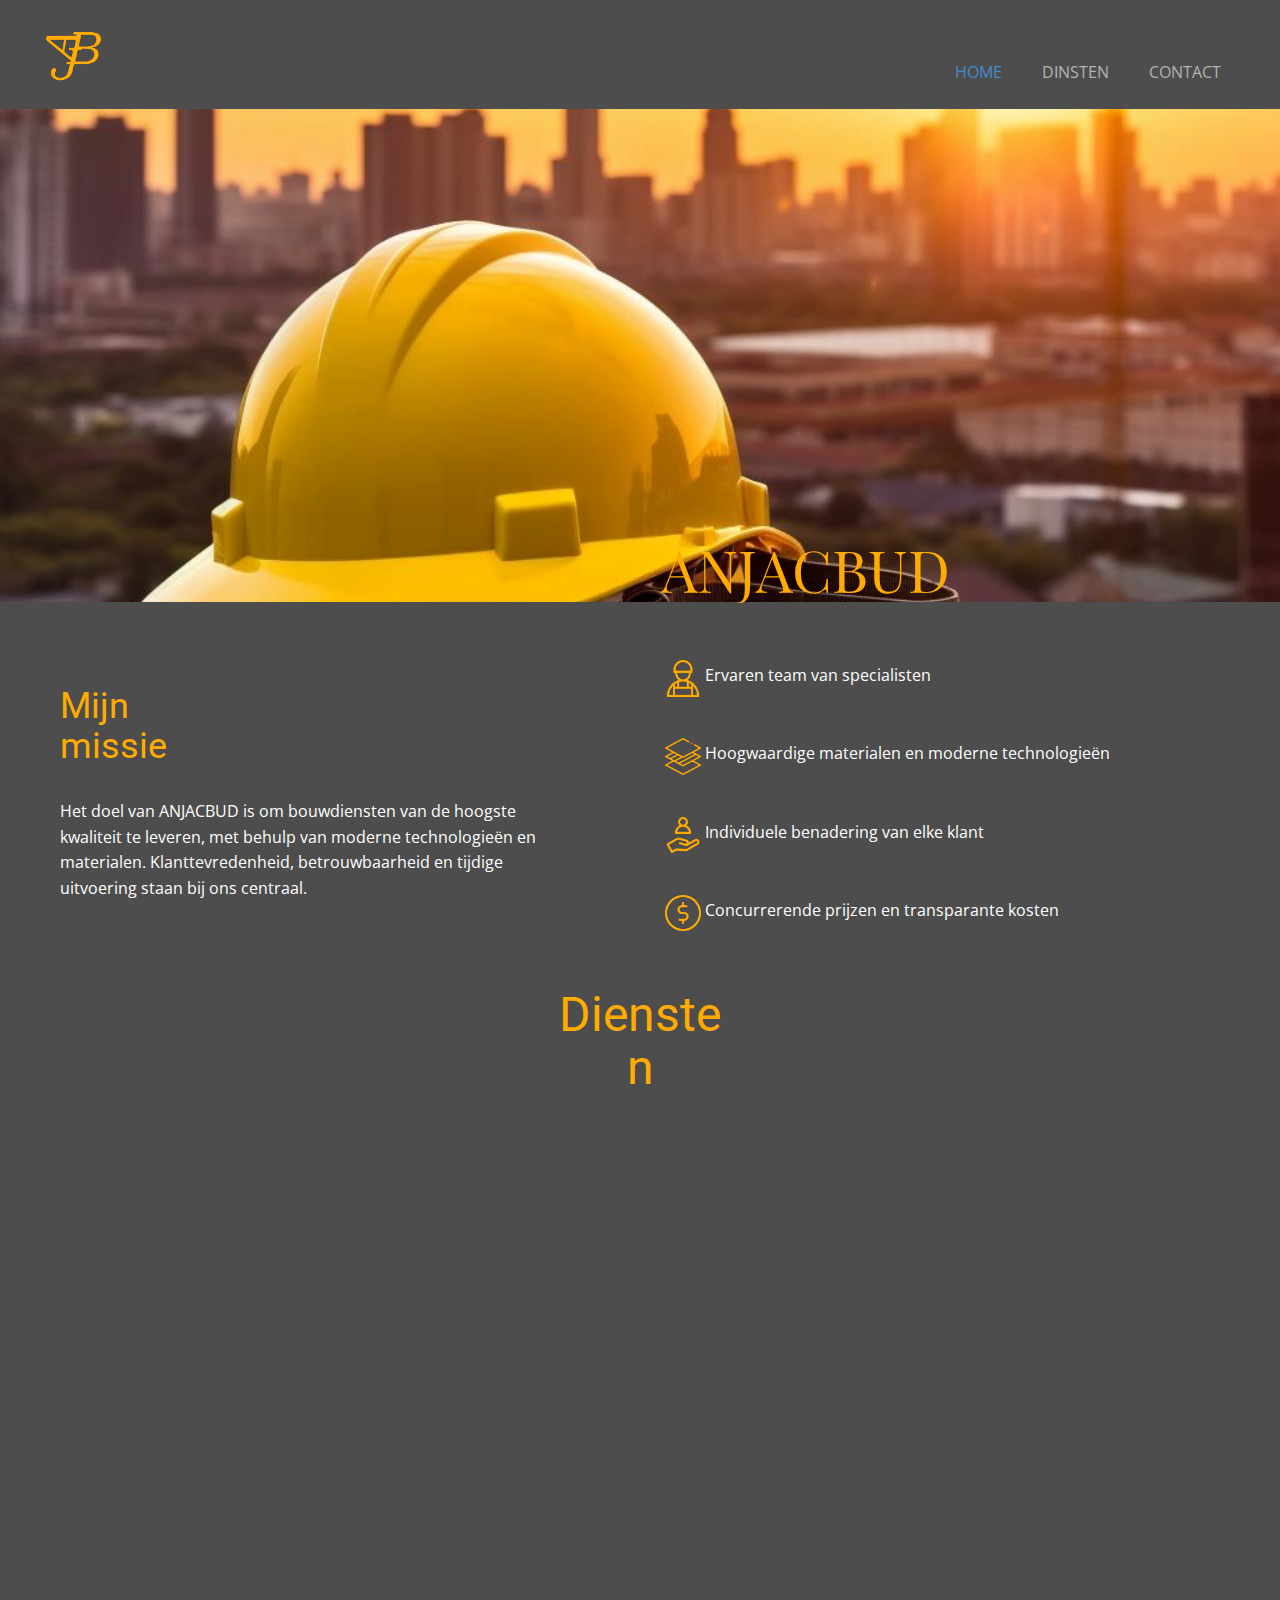
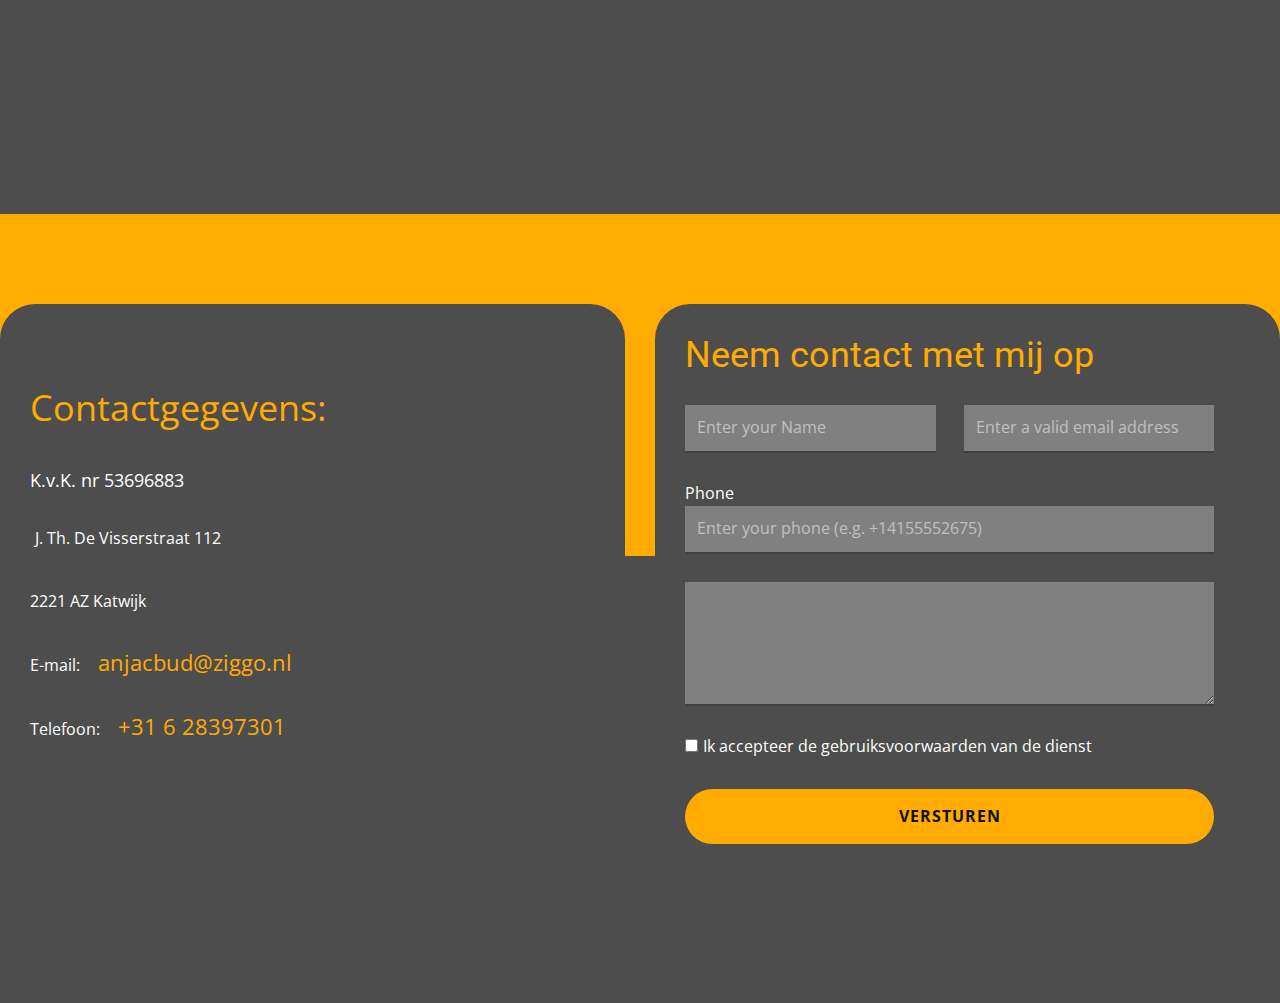
==== commit 2c79e685: "as" ====
--- a/index.html
+++ b/index.html
@@ -230,15 +230,6 @@
         </div>
       </div>
     </section>
-    
-    
-    
-    
-    <section class="u-backlink u-clearfix u-grey-80">
-      <p class="u-text">
 
-        </a>
-      </p>
-    </section>
   
 </body></html>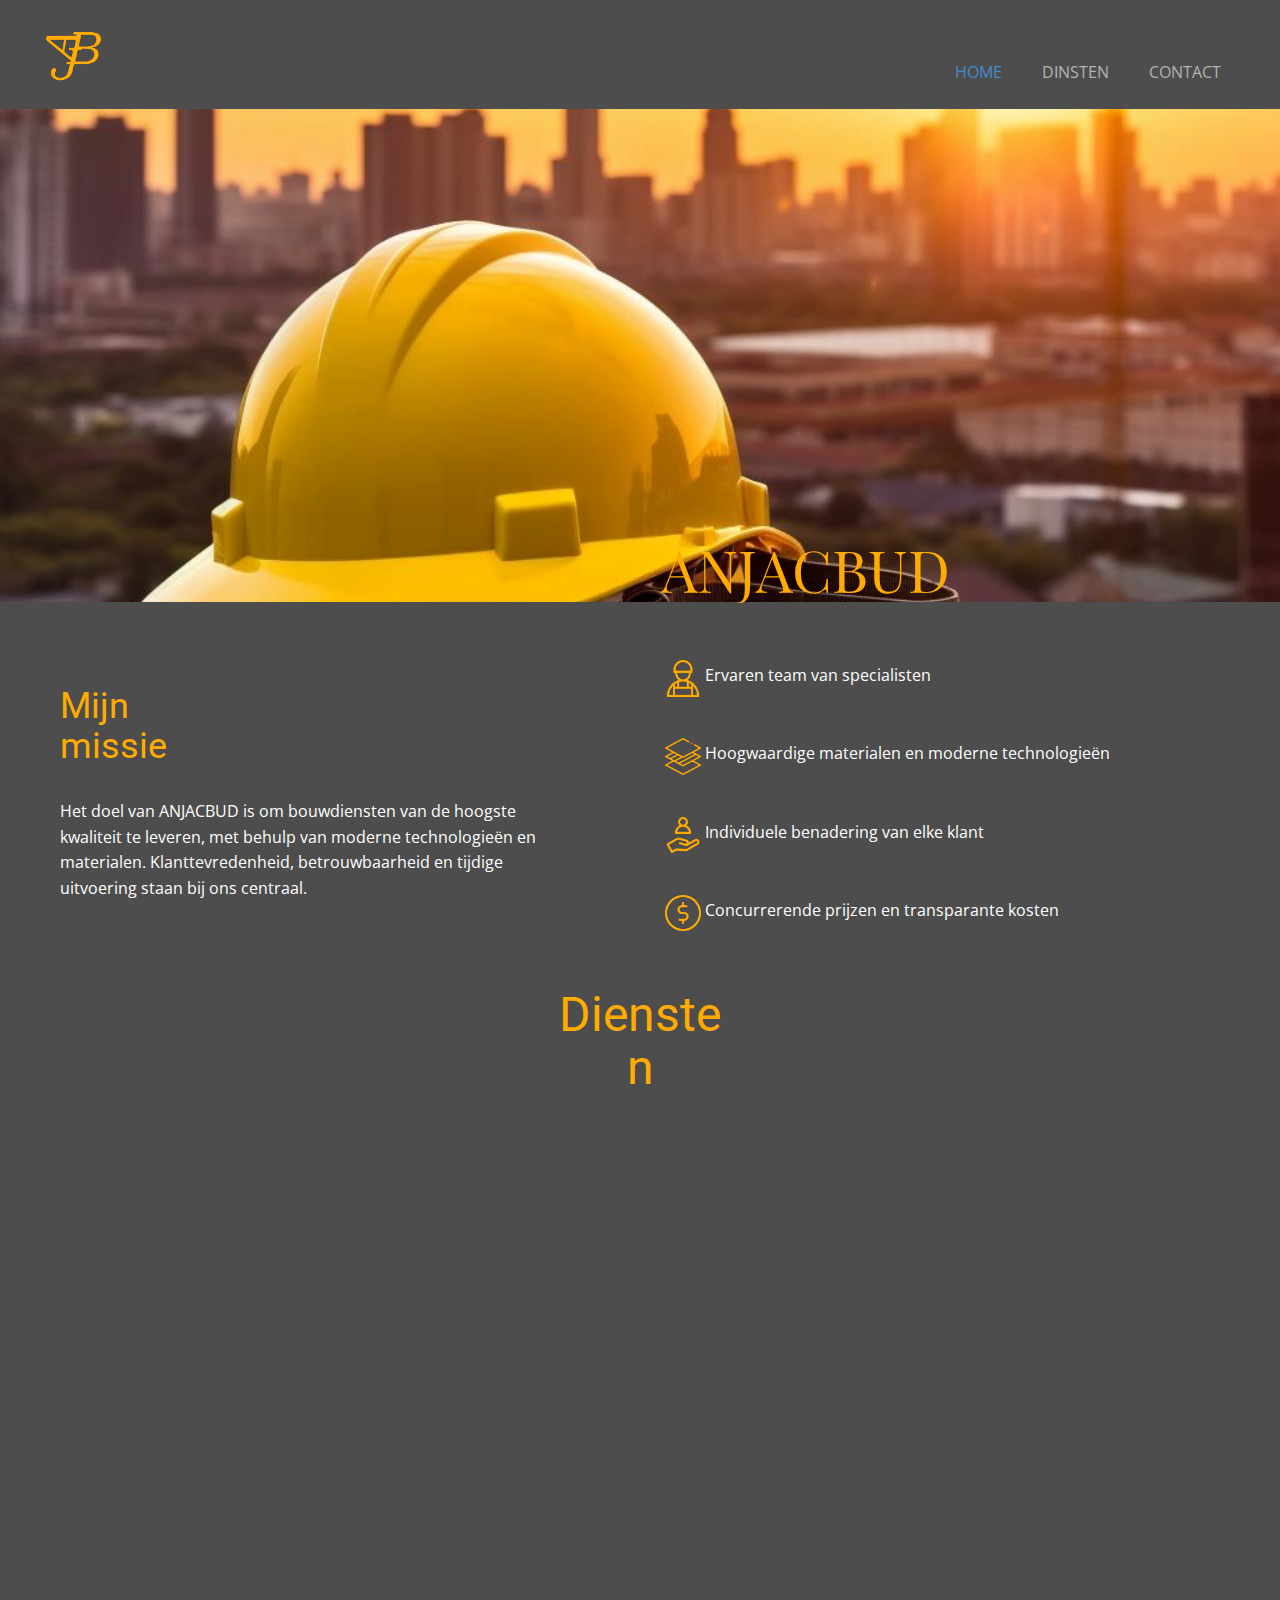
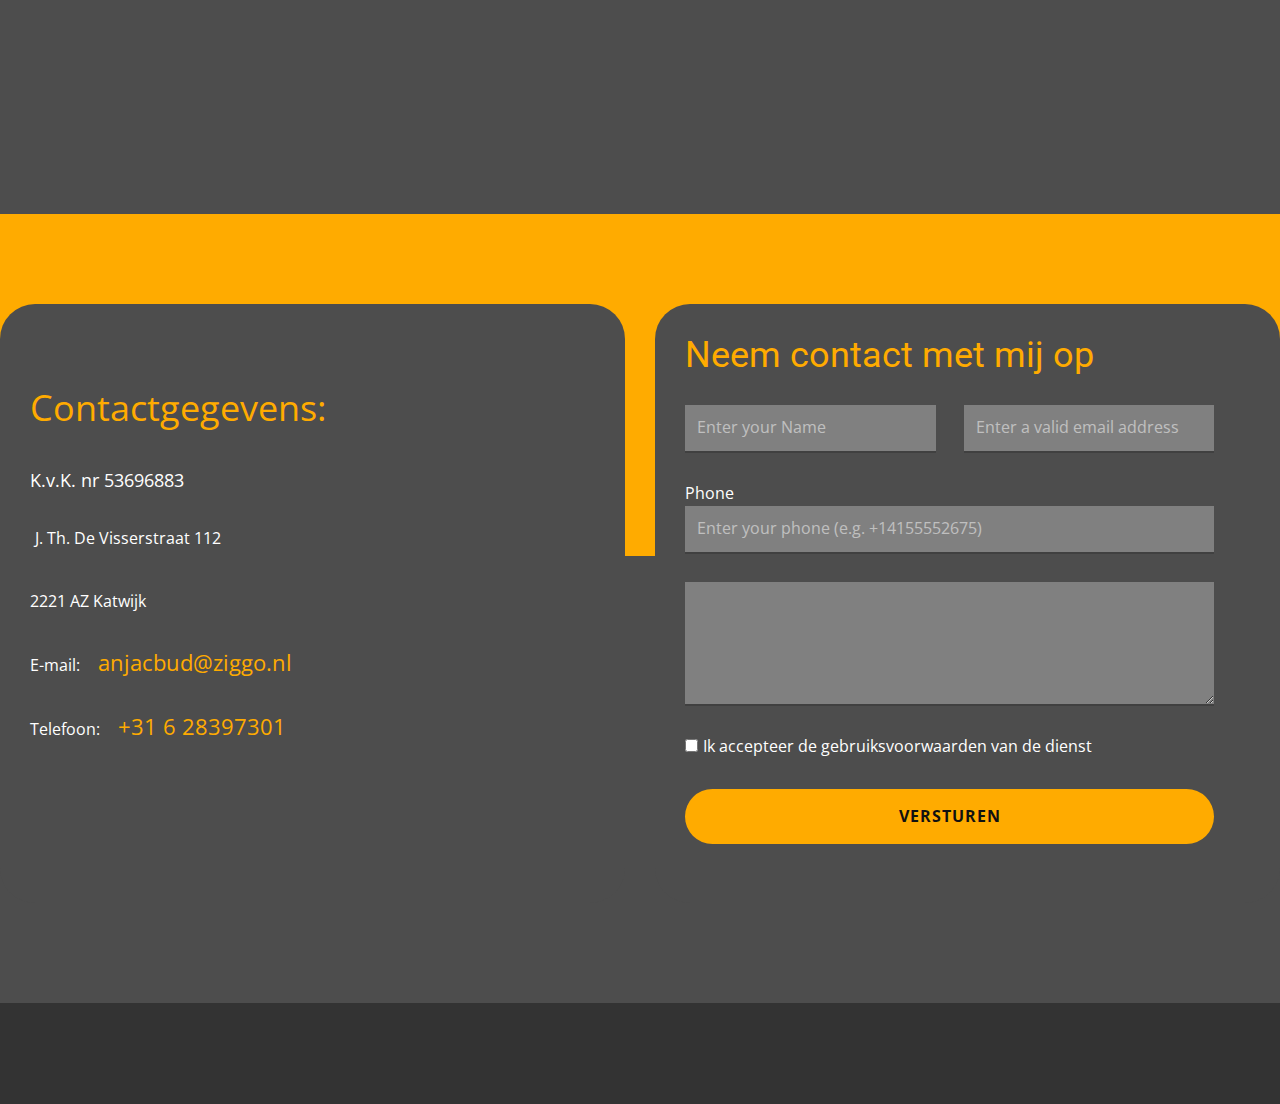
==== commit ee039a9c: "Update index.html" ====
--- a/index.html
+++ b/index.html
@@ -230,6 +230,17 @@
         </div>
       </div>
     </section>
-
+    
+    
+    
+    
+    <section class="u-backlink u-clearfix u-grey-80">
+      <p class="u-text">
+        <span></span>
+        <a class="u-link" href="https://nicepage.com/" target="_blank" rel="nofollow">
+          <span></span>
+        </a>
+      </p>
+    </section>
   
 </body></html>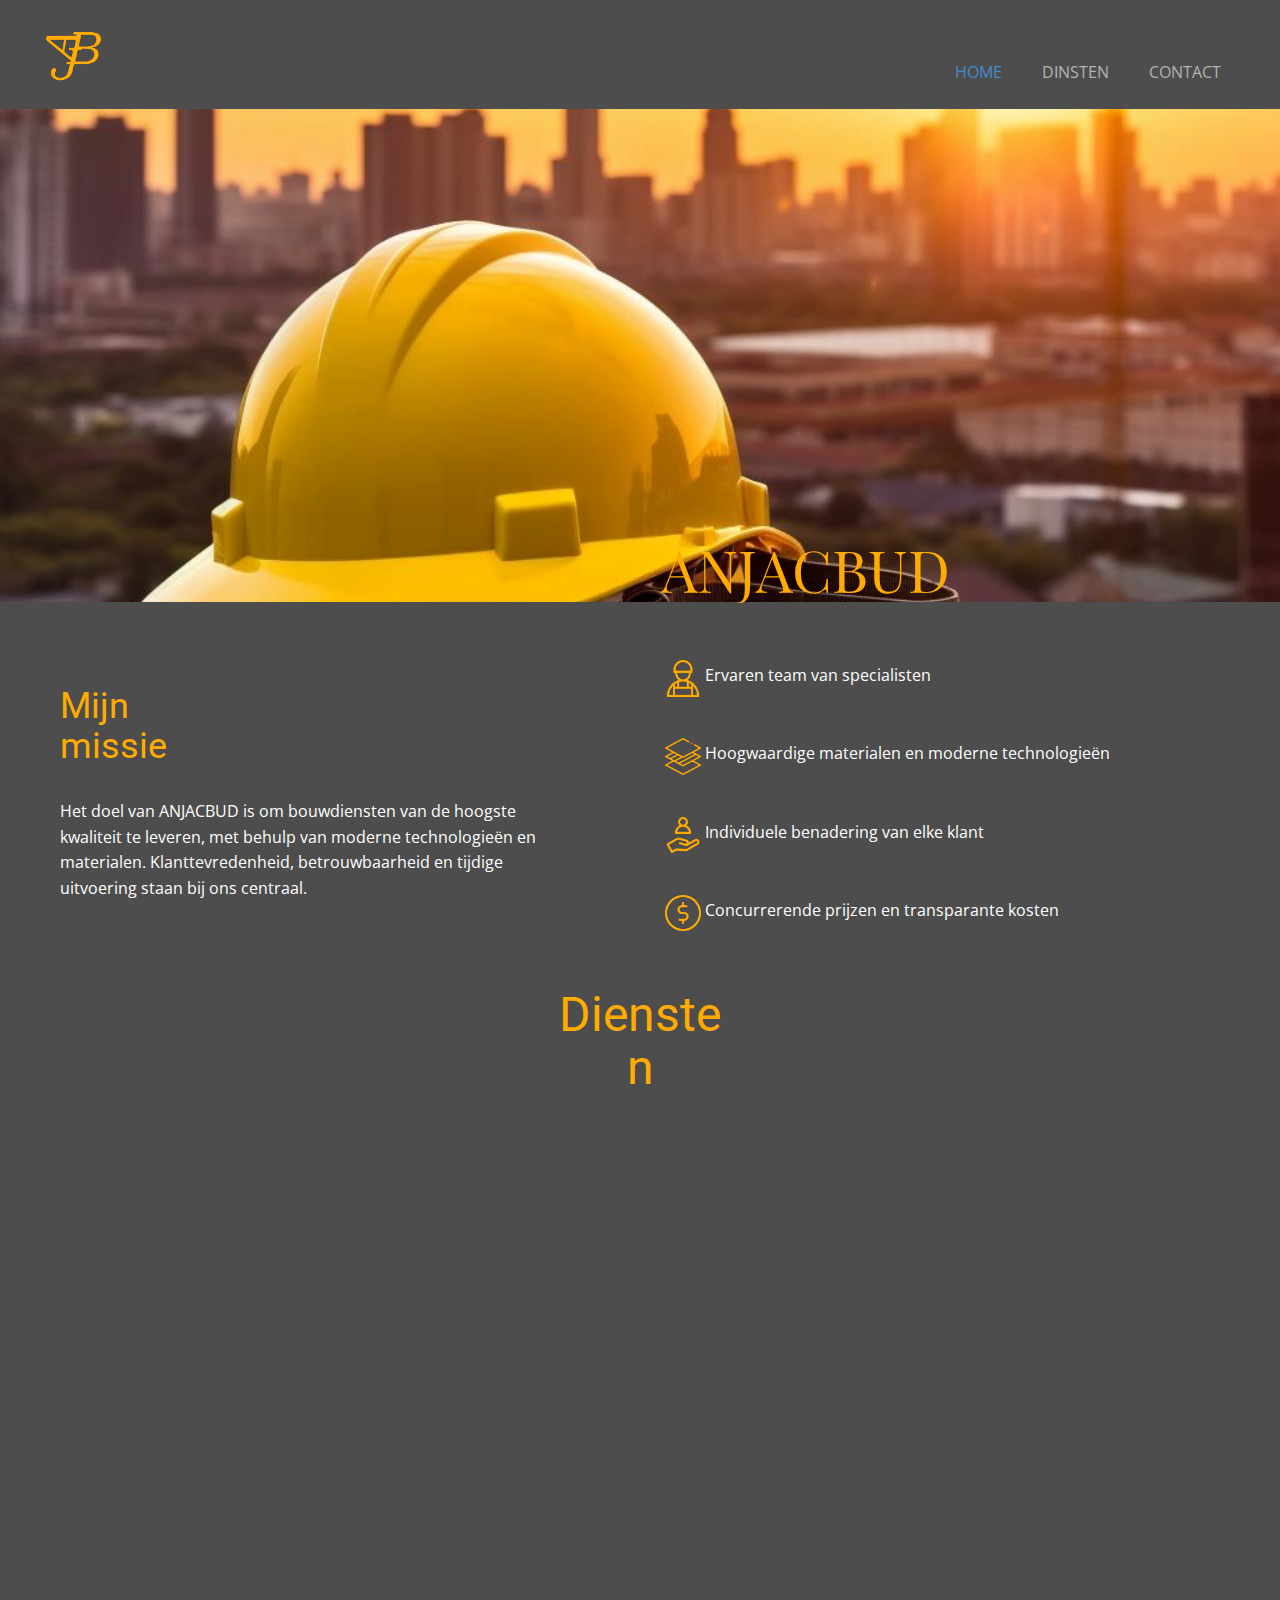
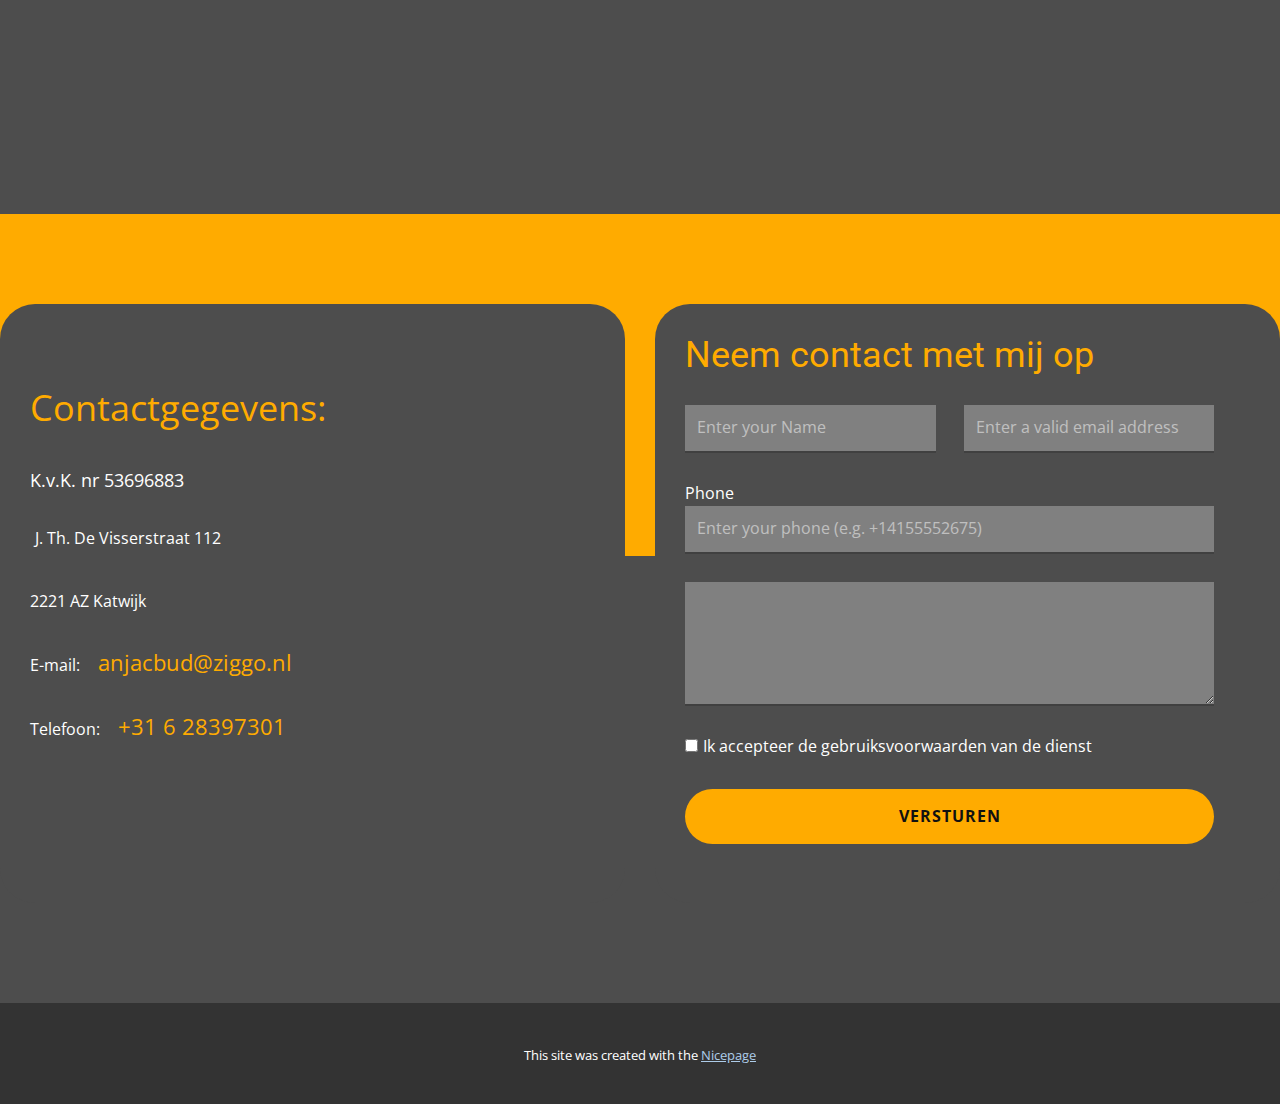
==== commit 328a2230: "Update index.html" ====
--- a/index.html
+++ b/index.html
@@ -236,9 +236,9 @@
     
     <section class="u-backlink u-clearfix u-grey-80">
       <p class="u-text">
-        <span></span>
+        <span>This site was created with the </span>
         <a class="u-link" href="https://nicepage.com/" target="_blank" rel="nofollow">
-          <span></span>
+          <span>Nicepage</span>
         </a>
       </p>
     </section>
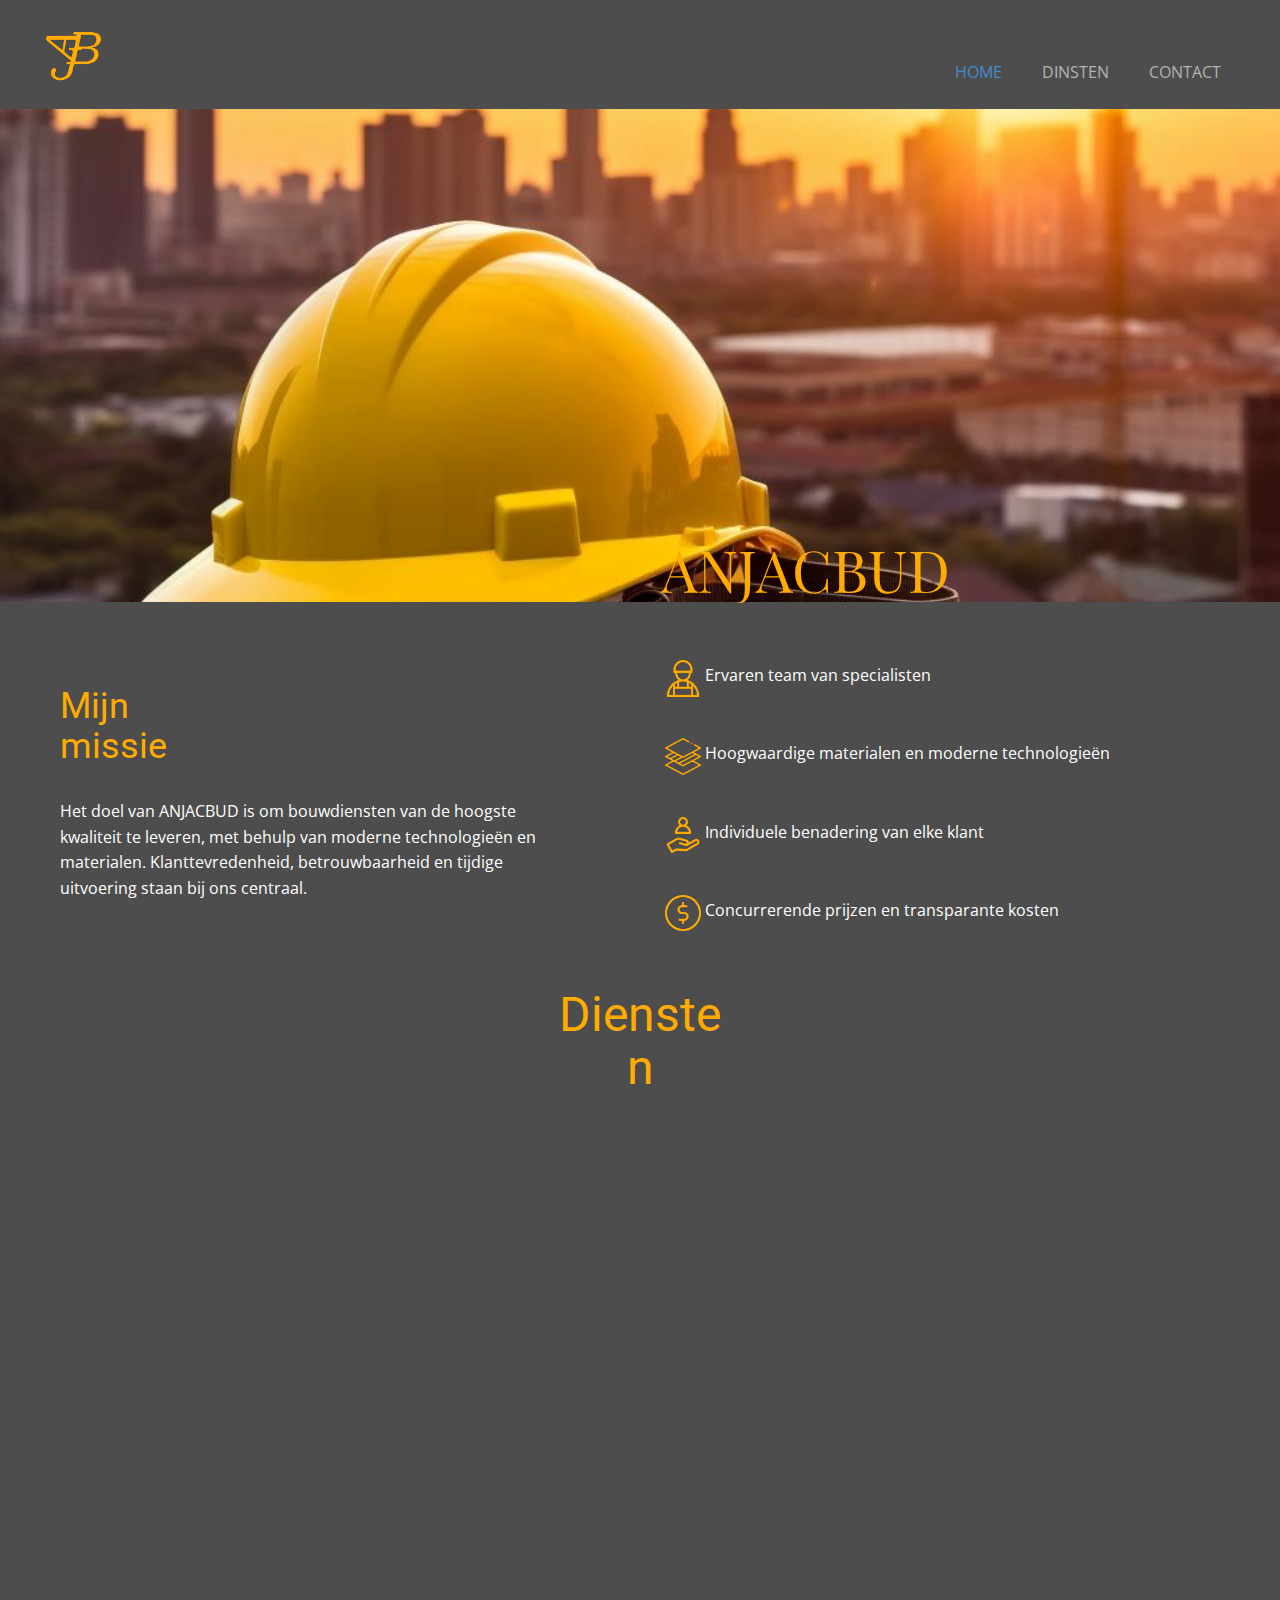
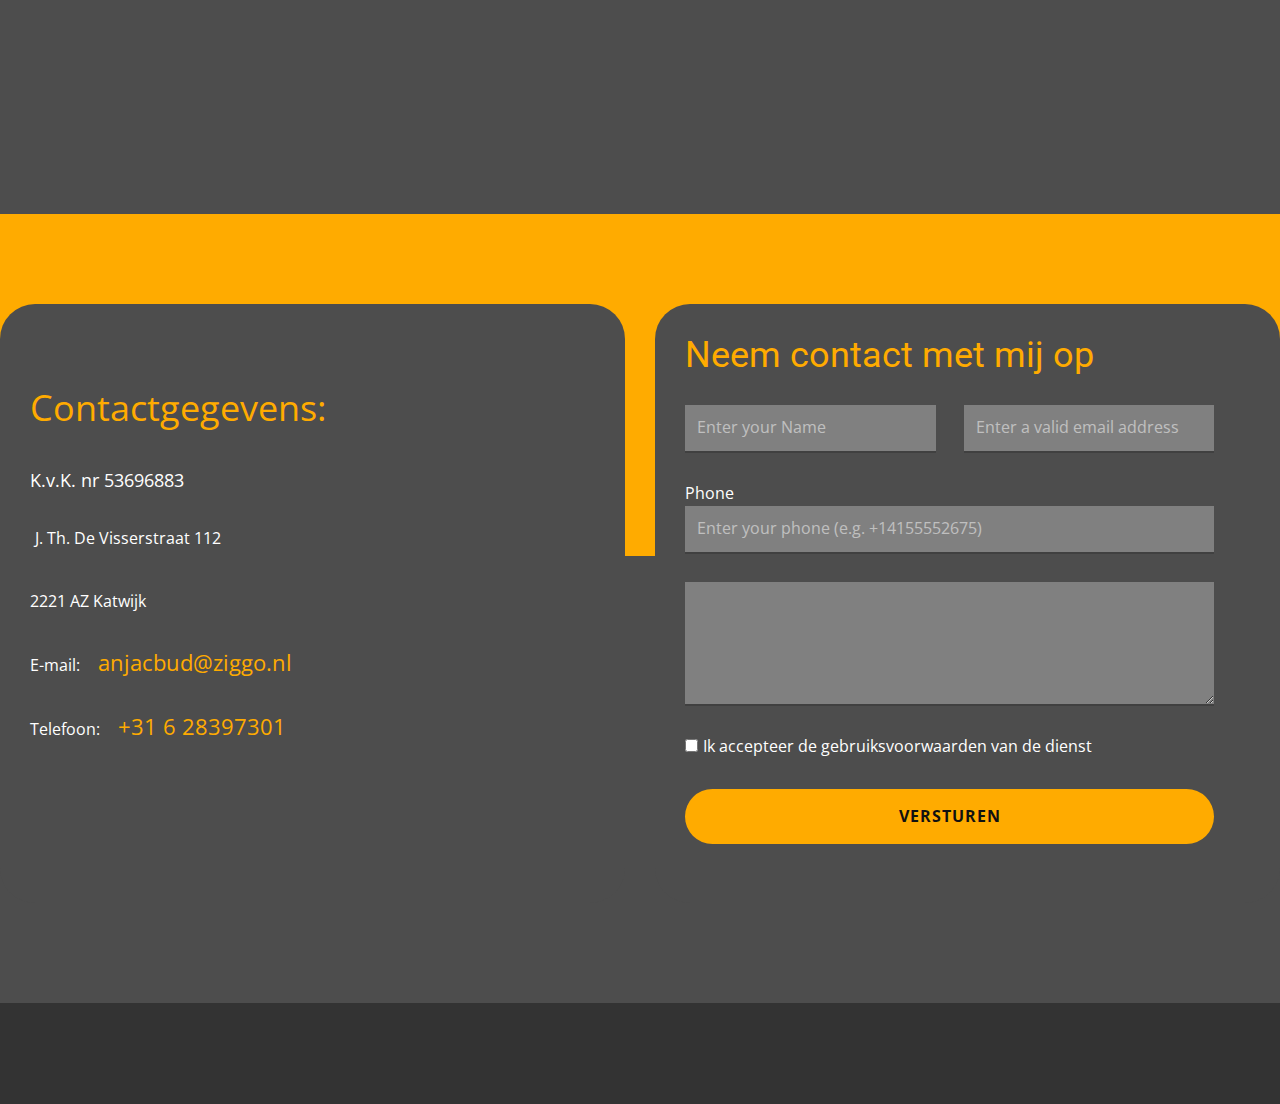
==== commit 788aa3d9: "Update index.html" ====
--- a/index.html
+++ b/index.html
@@ -236,9 +236,9 @@
     
     <section class="u-backlink u-clearfix u-grey-80">
       <p class="u-text">
-        <span>This site was created with the </span>
-        <a class="u-link" href="https://nicepage.com/" target="_blank" rel="nofollow">
-          <span>Nicepage</span>
+        <span></span>
+        <a class="u-link" href="" target="_blank" rel="nofollow">
+          <span></span>
         </a>
       </p>
     </section>
